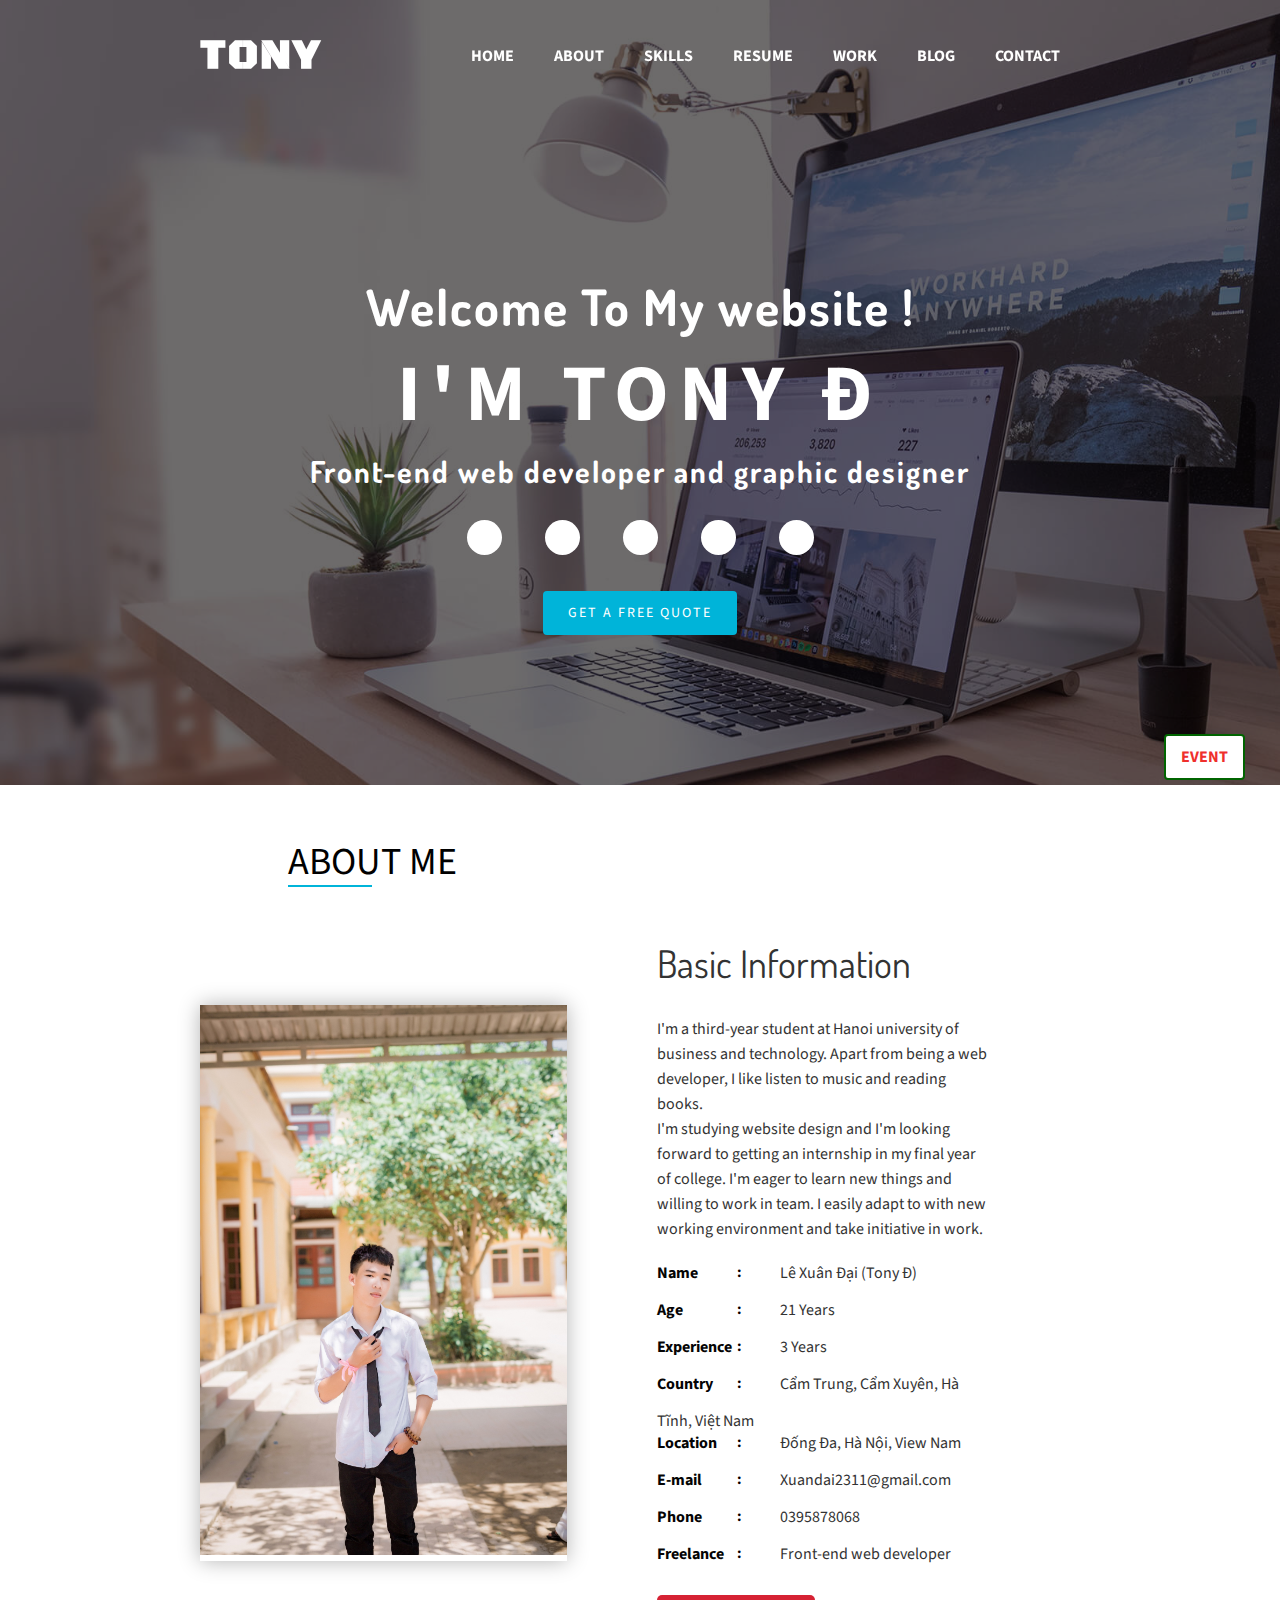
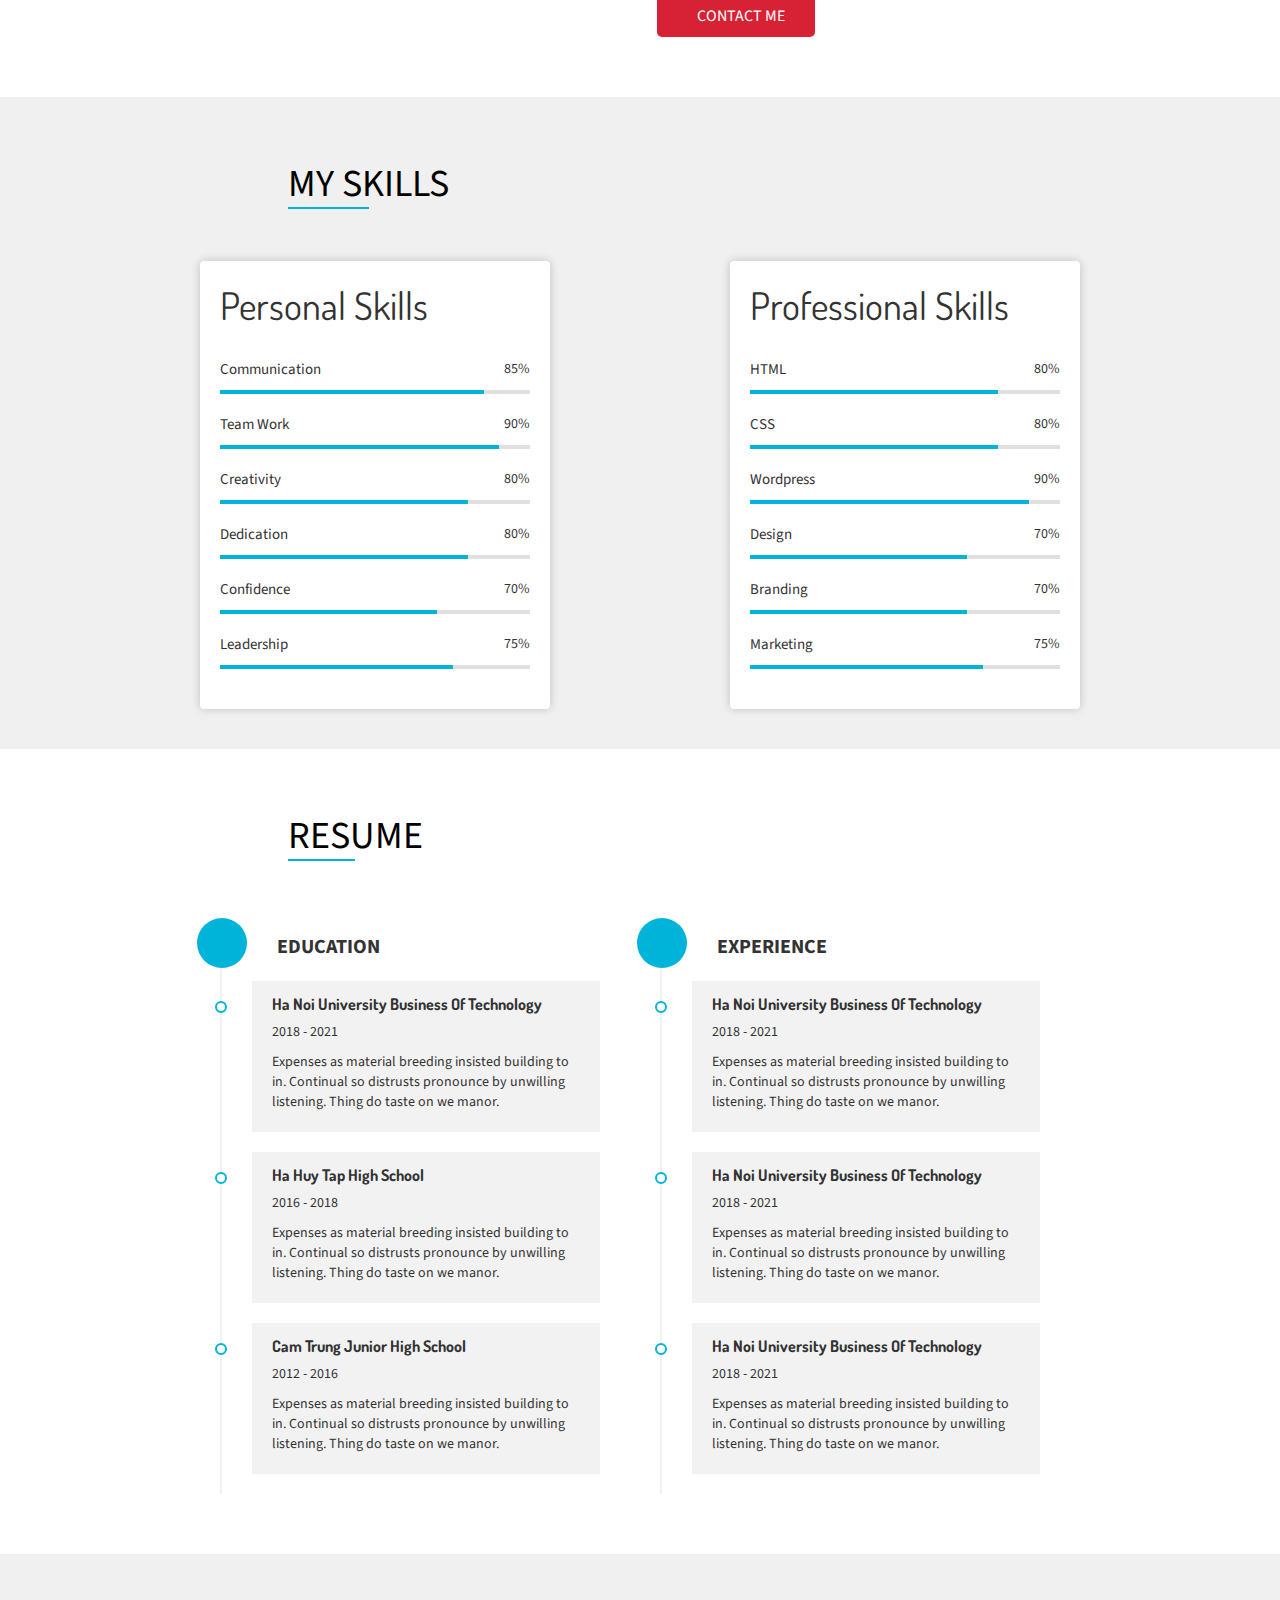
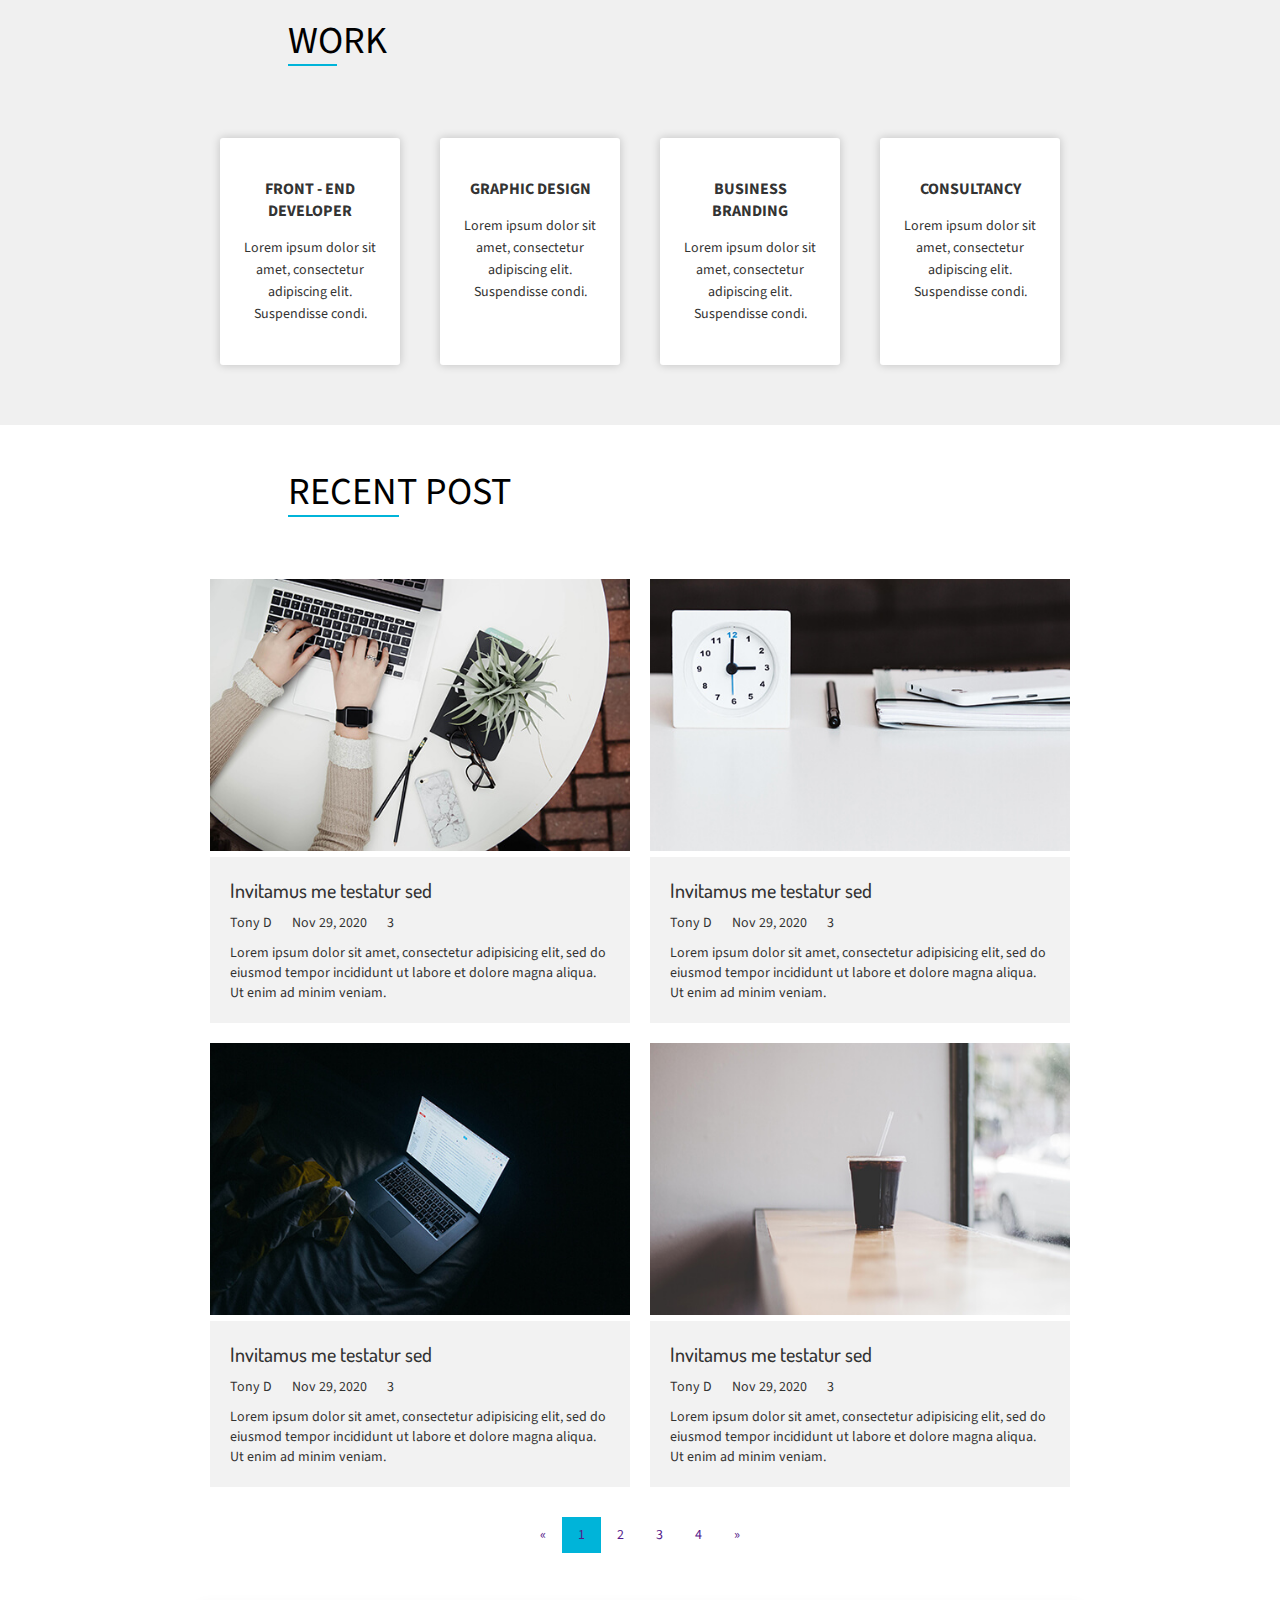
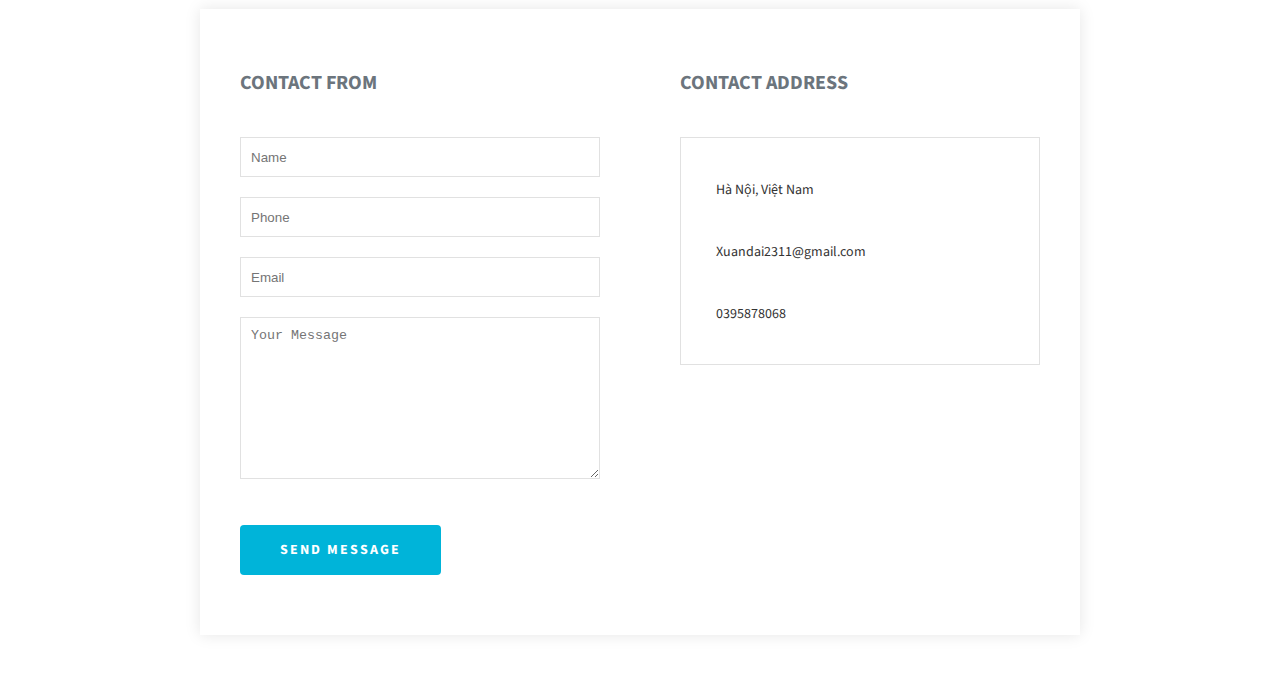
==== index.html @ cc5fa3eb "hoan thanh event christmas" ====
<!DOCTYPE html>
<html lang="en">

<head>
    <meta charset="UTF-8">
    <title>Tony Đ landing page</title>
    <meta name="viewport" content="width=device-width, initial-scale=1.0">
    <!-- google font -->
    <link href="https://fonts.googleapis.com/css2?family=Dosis:wght@500;600;700&display=swap" rel="stylesheet">
    <link href="https://fonts.googleapis.com/css2?family=Source+Sans+Pro:wght@400;700&display=swap" rel="stylesheet">
    <!-- stylesheet -->
    <link rel="stylesheet" href="https://kit-pro.fontawesome.com/releases/v5.12.0/css/pro.min.css">
    <link rel="stylesheet" href="Css/Style.css">
    <link rel="stylesheet" href="Css/Christmas.css">

</head>

<body>

    <!-- christmas event -->

    <div class="noel-button">
        <div class="pop-up-event">
            <p class="title">Merry christmas</p>
            <p class="content">you don't have a lover ?</p>
            <p class="content1">let's turn on the christmas effect</p>
            <div class="toggle" id="toggle" onclick="togglePlay()"></div>
        </div>
        <div class="event">
            <img src="img/noel/hats2.png" alt="" id="hats-event">
            <p class="event-christmas">event</p>
        </div>

    </div>
    <div id="background-christmas" class="background-christmas">
        <img class="tree" src="img/noel/—Pngtree—creative christmas_1893077.png" alt="">
        <img class="santa" src="img/noel/santa.gif" alt="" id="Santa">
        <div class="snow-button"></div>
        <audio id="audio" src="sound/HO HO HO Merry Christmas - Sound Effect - YouTube.mp3" preload="auto" ></audio>

    </div>
    <div id="snow" class="snowflakes" aria-hidden="true">
        <div class="snowflake">❅</div>
        <div class="snowflake">❆</div>
        <div class="snowflake">❅</div>
        <div class="snowflake">❆</div>
        <div class="snowflake">❅</div>
        <div class="snowflake">❆</div>
        <div class="snowflake">❅</div>
        <div class="snowflake">❆</div>
        <div class="snowflake">❅</div>
        <div class="snowflake">❆</div>
        <div class="snowflake">❅</div>
        <div class="snowflake">❆</div>

    </div>


    <header id="home">
        <nav class="row" id="row-menu">
            <!-- background christmas -->
            <div id="noelbackground" class="b-page_noel">
                <div class="b-page__content">
                    <i class="b-head-decor">
                        <i class="b-head-decor__inner b-head-decor__inner_n1">
                            <div class="b-ball b-ball_n1 b-ball_bounce">
                                <div class="b-ball__right"></div>
                                <div class="b-ball__i"></div>
                            </div>
                            <div class="b-ball b-ball_n2 b-ball_bounce">
                                <div class="b-ball__right"></div>
                                <div class="b-ball__i"></div>
                            </div>
                            <div class="b-ball b-ball_n3 b-ball_bounce">
                                <div class="b-ball__right"></div>
                                <div class="b-ball__i"></div>
                            </div>
                            <div class="b-ball b-ball_n4 b-ball_bounce">
                                <div class="b-ball__right"></div>
                                <div class="b-ball__i"></div>
                            </div>
                            <div class="b-ball b-ball_n5 b-ball_bounce">
                                <div class="b-ball__right"></div>
                                <div class="b-ball__i"></div>
                            </div>
                            <div class="b-ball b-ball_n6 b-ball_bounce">
                                <div class="b-ball__right"></div>
                                <div class="b-ball__i"></div>
                            </div>
                            <div class="b-ball b-ball_n7 b-ball_bounce">
                                <div class="b-ball__right"></div>
                                <div class="b-ball__i"></div>
                            </div>
                            <div class="b-ball b-ball_n8 b-ball_bounce">
                                <div class="b-ball__right"></div>
                                <div class="b-ball__i"></div>
                            </div>
                            <div class="b-ball b-ball_n9 b-ball_bounce">
                                <div class="b-ball__right"></div>
                                <div class="b-ball__i"></div>
                            </div>
                            <div class="b-ball b-ball_i1">
                                <div class="b-ball__right"></div>
                                <div class="b-ball__i"></div>
                            </div>
                            <div class="b-ball b-ball_i2">
                                <div class="b-ball__right"></div>
                                <div class="b-ball__i"></div>
                            </div>
                            <div class="b-ball b-ball_i3">
                                <div class="b-ball__right"></div>
                                <div class="b-ball__i"></div>
                            </div>
                            <div class="b-ball b-ball_i4">
                                <div class="b-ball__right"></div>
                                <div class="b-ball__i"></div>
                            </div>
                            <div class="b-ball b-ball_i5">
                                <div class="b-ball__right"></div>
                                <div class="b-ball__i"></div>
                            </div>
                            <div class="b-ball b-ball_i6">
                                <div class="b-ball__right"></div>
                                <div class="b-ball__i"></div>
                            </div>
                        </i>
                        <i class="b-head-decor__inner b-head-decor__inner_n2">
                            <div class="b-ball b-ball_n1 b-ball_bounce">
                                <div class="b-ball__right"></div>
                                <div class="b-ball__i"></div>
                            </div>
                            <div class="b-ball b-ball_n2 b-ball_bounce">
                                <div class="b-ball__right"></div>
                                <div class="b-ball__i"></div>
                            </div>
                            <div class="b-ball b-ball_n3 b-ball_bounce">
                                <div class="b-ball__right"></div>
                                <div class="b-ball__i"></div>
                            </div>
                            <div class="b-ball b-ball_n4 b-ball_bounce">
                                <div class="b-ball__right"></div>
                                <div class="b-ball__i"></div>
                            </div>
                            <div class="b-ball b-ball_n5 b-ball_bounce">
                                <div class="b-ball__right"></div>
                                <div class="b-ball__i"></div>
                            </div>
                            <div class="b-ball b-ball_n6 b-ball_bounce">
                                <div class="b-ball__right"></div>
                                <div class="b-ball__i"></div>
                            </div>
                            <div class="b-ball b-ball_n7 b-ball_bounce">
                                <div class="b-ball__right"></div>
                                <div class="b-ball__i"></div>
                            </div>
                            <div class="b-ball b-ball_n8 b-ball_bounce">
                                <div class="b-ball__right"></div>
                                <div class="b-ball__i"></div>
                            </div>
                            <div class="b-ball b-ball_n9 b-ball_bounce">
                                <div class="b-ball__right"></div>
                                <div class="b-ball__i"></div>
                            </div>
                            <div class="b-ball b-ball_i1">
                                <div class="b-ball__right"></div>
                                <div class="b-ball__i"></div>
                            </div>
                            <div class="b-ball b-ball_i2">
                                <div class="b-ball__right"></div>
                                <div class="b-ball__i"></div>
                            </div>
                            <div class="b-ball b-ball_i3">
                                <div class="b-ball__right"></div>
                                <div class="b-ball__i"></div>
                            </div>
                            <div class="b-ball b-ball_i4">
                                <div class="b-ball__right"></div>
                                <div class="b-ball__i"></div>
                            </div>
                            <div class="b-ball b-ball_i5">
                                <div class="b-ball__right"></div>
                                <div class="b-ball__i"></div>
                            </div>
                            <div class="b-ball b-ball_i6">
                                <div class="b-ball__right"></div>
                                <div class="b-ball__i"></div>
                            </div>
                        </i>
                        <i class="b-head-decor__inner b-head-decor__inner_n3">
                            <div class="b-ball b-ball_n1 b-ball_bounce">
                                <div class="b-ball__right"></div>
                                <div class="b-ball__i"></div>
                            </div>
                            <div class="b-ball b-ball_n2 b-ball_bounce">
                                <div class="b-ball__right"></div>
                                <div class="b-ball__i"></div>
                            </div>
                            <div class="b-ball b-ball_n3 b-ball_bounce">
                                <div class="b-ball__right"></div>
                                <div class="b-ball__i"></div>
                            </div>
                            <div class="b-ball b-ball_n4 b-ball_bounce">
                                <div class="b-ball__right"></div>
                                <div class="b-ball__i"></div>
                            </div>
                            <div class="b-ball b-ball_n5 b-ball_bounce">
                                <div class="b-ball__right"></div>
                                <div class="b-ball__i"></div>
                            </div>
                            <div class="b-ball b-ball_n6 b-ball_bounce">
                                <div class="b-ball__right"></div>
                                <div class="b-ball__i"></div>
                            </div>
                            <div class="b-ball b-ball_n7 b-ball_bounce">
                                <div class="b-ball__right"></div>
                                <div class="b-ball__i"></div>
                            </div>
                            <div class="b-ball b-ball_n8 b-ball_bounce">
                                <div class="b-ball__right"></div>
                                <div class="b-ball__i"></div>
                            </div>
                            <div class="b-ball b-ball_n9 b-ball_bounce">
                                <div class="b-ball__right"></div>
                                <div class="b-ball__i"></div>
                            </div>
                            <div class="b-ball b-ball_i1">
                                <div class="b-ball__right"></div>
                                <div class="b-ball__i"></div>
                            </div>
                            <div class="b-ball b-ball_i2">
                                <div class="b-ball__right"></div>
                                <div class="b-ball__i"></div>
                            </div>
                            <div class="b-ball b-ball_i3">
                                <div class="b-ball__right"></div>
                                <div class="b-ball__i"></div>
                            </div>
                            <div class="b-ball b-ball_i4">
                                <div class="b-ball__right"></div>
                                <div class="b-ball__i"></div>
                            </div>
                            <div class="b-ball b-ball_i5">
                                <div class="b-ball__right"></div>
                                <div class="b-ball__i"></div>
                            </div>
                            <div class="b-ball b-ball_i6">
                                <div class="b-ball__right"></div>
                                <div class="b-ball__i"></div>
                            </div>
                        </i>
                        <i class="b-head-decor__inner b-head-decor__inner_n4">
                            <div class="b-ball b-ball_n1 b-ball_bounce">
                                <div class="b-ball__right"></div>
                                <div class="b-ball__i"></div>
                            </div>
                            <div class="b-ball b-ball_n2 b-ball_bounce">
                                <div class="b-ball__right"></div>
                                <div class="b-ball__i"></div>
                            </div>
                            <div class="b-ball b-ball_n3 b-ball_bounce">
                                <div class="b-ball__right"></div>
                                <div class="b-ball__i"></div>
                            </div>
                            <div class="b-ball b-ball_n4 b-ball_bounce">
                                <div class="b-ball__right"></div>
                                <div class="b-ball__i"></div>
                            </div>
                            <div class="b-ball b-ball_n5 b-ball_bounce">
                                <div class="b-ball__right"></div>
                                <div class="b-ball__i"></div>
                            </div>
                            <div class="b-ball b-ball_n6 b-ball_bounce">
                                <div class="b-ball__right"></div>
                                <div class="b-ball__i"></div>
                            </div>
                            <div class="b-ball b-ball_n7 b-ball_bounce">
                                <div class="b-ball__right"></div>
                                <div class="b-ball__i"></div>
                            </div>
                            <div class="b-ball b-ball_n8 b-ball_bounce">
                                <div class="b-ball__right"></div>
                                <div class="b-ball__i"></div>
                            </div>
                            <div class="b-ball b-ball_n9 b-ball_bounce">
                                <div class="b-ball__right"></div>
                                <div class="b-ball__i"></div>
                            </div>
                            <div class="b-ball b-ball_i1">
                                <div class="b-ball__right"></div>
                                <div class="b-ball__i"></div>
                            </div>
                            <div class="b-ball b-ball_i2">
                                <div class="b-ball__right"></div>
                                <div class="b-ball__i"></div>
                            </div>
                            <div class="b-ball b-ball_i3">
                                <div class="b-ball__right"></div>
                                <div class="b-ball__i"></div>
                            </div>
                            <div class="b-ball b-ball_i4">
                                <div class="b-ball__right"></div>
                                <div class="b-ball__i"></div>
                            </div>
                            <div class="b-ball b-ball_i5">
                                <div class="b-ball__right"></div>
                                <div class="b-ball__i"></div>
                            </div>
                            <div class="b-ball b-ball_i6">
                                <div class="b-ball__right"></div>
                                <div class="b-ball__i"></div>
                            </div>
                        </i>
                        <i class="b-head-decor__inner b-head-decor__inner_n5">
                            <div class="b-ball b-ball_n1 b-ball_bounce">
                                <div class="b-ball__right"></div>
                                <div class="b-ball__i"></div>
                            </div>
                            <div class="b-ball b-ball_n2 b-ball_bounce">
                                <div class="b-ball__right"></div>
                                <div class="b-ball__i"></div>
                            </div>
                            <div class="b-ball b-ball_n3 b-ball_bounce">
                                <div class="b-ball__right"></div>
                                <div class="b-ball__i"></div>
                            </div>
                            <div class="b-ball b-ball_n4 b-ball_bounce">
                                <div class="b-ball__right"></div>
                                <div class="b-ball__i"></div>
                            </div>
                            <div class="b-ball b-ball_n5 b-ball_bounce">
                                <div class="b-ball__right"></div>
                                <div class="b-ball__i"></div>
                            </div>
                            <div class="b-ball b-ball_n6 b-ball_bounce">
                                <div class="b-ball__right"></div>
                                <div class="b-ball__i"></div>
                            </div>
                            <div class="b-ball b-ball_n7 b-ball_bounce">
                                <div class="b-ball__right"></div>
                                <div class="b-ball__i"></div>
                            </div>
                            <div class="b-ball b-ball_n8 b-ball_bounce">
                                <div class="b-ball__right"></div>
                                <div class="b-ball__i"></div>
                            </div>
                            <div class="b-ball b-ball_n9 b-ball_bounce">
                                <div class="b-ball__right"></div>
                                <div class="b-ball__i"></div>
                            </div>
                            <div class="b-ball b-ball_i1">
                                <div class="b-ball__right"></div>
                                <div class="b-ball__i"></div>
                            </div>
                            <div class="b-ball b-ball_i2">
                                <div class="b-ball__right"></div>
                                <div class="b-ball__i"></div>
                            </div>
                            <div class="b-ball b-ball_i3">
                                <div class="b-ball__right"></div>
                                <div class="b-ball__i"></div>
                            </div>
                            <div class="b-ball b-ball_i4">
                                <div class="b-ball__right"></div>
                                <div class="b-ball__i"></div>
                            </div>
                            <div class="b-ball b-ball_i5">
                                <div class="b-ball__right"></div>
                                <div class="b-ball__i"></div>
                            </div>
                            <div class="b-ball b-ball_i6">
                                <div class="b-ball__right"></div>
                                <div class="b-ball__i"></div>
                            </div>
                        </i>
                        <i class="b-head-decor__inner b-head-decor__inner_n6">
                            <div class="b-ball b-ball_n1 b-ball_bounce">
                                <div class="b-ball__right"></div>
                                <div class="b-ball__i"></div>
                            </div>
                            <div class="b-ball b-ball_n2 b-ball_bounce">
                                <div class="b-ball__right"></div>
                                <div class="b-ball__i"></div>
                            </div>
                            <div class="b-ball b-ball_n3 b-ball_bounce">
                                <div class="b-ball__right"></div>
                                <div class="b-ball__i"></div>
                            </div>
                            <div class="b-ball b-ball_n4 b-ball_bounce">
                                <div class="b-ball__right"></div>
                                <div class="b-ball__i"></div>
                            </div>
                            <div class="b-ball b-ball_n5 b-ball_bounce">
                                <div class="b-ball__right"></div>
                                <div class="b-ball__i"></div>
                            </div>
                            <div class="b-ball b-ball_n6 b-ball_bounce">
                                <div class="b-ball__right"></div>
                                <div class="b-ball__i"></div>
                            </div>
                            <div class="b-ball b-ball_n7 b-ball_bounce">
                                <div class="b-ball__right"></div>
                                <div class="b-ball__i"></div>
                            </div>
                            <div class="b-ball b-ball_n8 b-ball_bounce">
                                <div class="b-ball__right"></div>
                                <div class="b-ball__i"></div>
                            </div>
                            <div class="b-ball b-ball_n9 b-ball_bounce">
                                <div class="b-ball__right"></div>
                                <div class="b-ball__i"></div>
                            </div>
                            <div class="b-ball b-ball_i1">
                                <div class="b-ball__right"></div>
                                <div class="b-ball__i"></div>
                            </div>
                            <div class="b-ball b-ball_i2">
                                <div class="b-ball__right"></div>
                                <div class="b-ball__i"></div>
                            </div>
                            <div class="b-ball b-ball_i3">
                                <div class="b-ball__right"></div>
                                <div class="b-ball__i"></div>
                            </div>
                            <div class="b-ball b-ball_i4">
                                <div class="b-ball__right"></div>
                                <div class="b-ball__i"></div>
                            </div>
                            <div class="b-ball b-ball_i5">
                                <div class="b-ball__right"></div>
                                <div class="b-ball__i"></div>
                            </div>
                            <div class="b-ball b-ball_i6">
                                <div class="b-ball__right"></div>
                                <div class="b-ball__i"></div>
                            </div>
                        </i>
                        <i class="b-head-decor__inner b-head-decor__inner_n7">
                            <div class="b-ball b-ball_n1 b-ball_bounce">
                                <div class="b-ball__right"></div>
                                <div class="b-ball__i"></div>
                            </div>
                            <div class="b-ball b-ball_n2 b-ball_bounce">
                                <div class="b-ball__right"></div>
                                <div class="b-ball__i"></div>
                            </div>
                            <div class="b-ball b-ball_n3 b-ball_bounce">
                                <div class="b-ball__right"></div>
                                <div class="b-ball__i"></div>
                            </div>
                            <div class="b-ball b-ball_n4 b-ball_bounce">
                                <div class="b-ball__right"></div>
                                <div class="b-ball__i"></div>
                            </div>
                            <div class="b-ball b-ball_n5 b-ball_bounce">
                                <div class="b-ball__right"></div>
                                <div class="b-ball__i"></div>
                            </div>
                            <div class="b-ball b-ball_n6 b-ball_bounce">
                                <div class="b-ball__right"></div>
                                <div class="b-ball__i"></div>
                            </div>
                            <div class="b-ball b-ball_n7 b-ball_bounce">
                                <div class="b-ball__right"></div>
                                <div class="b-ball__i"></div>
                            </div>
                            <div class="b-ball b-ball_n8 b-ball_bounce">
                                <div class="b-ball__right"></div>
                                <div class="b-ball__i"></div>
                            </div>
                            <div class="b-ball b-ball_n9 b-ball_bounce">
                                <div class="b-ball__right"></div>
                                <div class="b-ball__i"></div>
                            </div>
                            <div class="b-ball b-ball_i1">
                                <div class="b-ball__right"></div>
                                <div class="b-ball__i"></div>
                            </div>
                            <div class="b-ball b-ball_i2">
                                <div class="b-ball__right"></div>
                                <div class="b-ball__i"></div>
                            </div>
                            <div class="b-ball b-ball_i3">
                                <div class="b-ball__right"></div>
                                <div class="b-ball__i"></div>
                            </div>
                            <div class="b-ball b-ball_i4">
                                <div class="b-ball__right"></div>
                                <div class="b-ball__i"></div>
                            </div>
                            <div class="b-ball b-ball_i5">
                                <div class="b-ball__right"></div>
                                <div class="b-ball__i"></div>
                            </div>
                            <div class="b-ball b-ball_i6">
                                <div class="b-ball__right"></div>
                                <div class="b-ball__i"></div>
                            </div>
                        </i>
                    </i>
                </div>
            </div>
            <!-- End background christmas -->
            <div class="container">
                <div class="logo-header">
                    <div id="hats-logo">
                        <img src="img/noel/hat.png" alt="">
                    </div>
                    <a href="index.html" class="logo">
                        Tony
                        <!-- <img src="img/Logo1.png" alt="" class="logo"> -->
                    </a>
                </div>
                <!-- menu header Pc -->
                <div class="menu-header">
                    <ul class="menu">
                        <li class="item"><a href="#home">Home</a></li>
                        <li class="item"><a href="#title_about">about</a></li>
                        <li class="item"><a href="#skills">skills</a></li>
                        <li class="item"><a href="#resume">resume</a></li>
                        <li class="item"><a href="#work">work</a></li>
                        <li class="item"><a href="#blog">blog</a></li>
                        <li class="item"><a href="#contact">contact</a></li>
                    </ul>
                </div>
                <!-- menu header mobile -->
                <label for="menu-mobile-input" class="menu-bars-btn">
                    <i class="far fa-bars"></i>
                </label>
                <input type="checkbox" hidden class="menu-input" id="menu-mobile-input">
                <label for="menu-mobile-input" class="bars-overlay"></label>
                <div class="menu-mobile">
                    <label for="menu-mobile-input" class="menu-mobile-close">
                        <i class="far fa-times"></i>
                    </label>
                    <ul class="menu-item-mobile">
                        <li class="item-mobile"><a href="">about</a></li>
                        <li class="item-mobile"><a href="">Home</a></li>
                        <li class="item-mobile"><a href="">skills</a></li>
                        <li class="item-mobile"><a href="">resume</a></li>
                        <li class="item-mobile"><a href="">work</a></li>
                        <li class="item-mobile"><a href="">blog</a></li>
                        <li class="item-mobile"><a href="">contact</a></li>
                    </ul>
                </div>
            </div>
        </nav>
        <div id="noel-button" class="introduce">
            <div class="overlay"></div>
            <div class="container">
                <div class="contents">
                    <h5>Welcome To My website !</h5>
                    <h2>I'M Tony Đ</h2>
                    <p>Front-end web developer and graphic designer</p>
                </div>

                <div class="contact-icon">
                    <ul>
                        <li>
                            <a href="" class="Social-Network"><i class="fab fa-facebook-f"></i></a>
                        </li>
                        <li>
                            <a href="" class="Social-Network"><i class="fab fa-instagram"></i></a>
                        </li>
                        <li>
                            <a href="" class="Social-Network"><i class="fab fa-twitter"></i></a>
                        </li>
                        <li>
                            <a href="" class="Social-Network"><i class="fab fa-github"></i></a>
                        </li>
                        <li>
                            <a href="" class="Social-Network"><i class="far fa-envelope"></i></a>
                        </li>
                    </ul>

                    <div class="btn-header">
                        <a href="" class="btn-header">get a free quote</a>
                    </div>
                </div>
            </div>
        </div>
    </header>

    <section id="about">
        <div class="container">
            <div class="title" id="title_about">
                <h1 class="title-about">about me</h1>
                <img src="img/noel/hats3.png" alt="" id="hats-about">
            </div>
            <div class="row">

                <div class="photo">
                    <img src="img/about/about.jpg" alt="">
                </div>
                <div class="content">
                    <div class="profile">
                        <h3>Basic Information</h3>
                        <p>I'm a third-year student at Hanoi university of business and technology. Apart from being a
                            web developer, I like listen to
                            music and reading books. <br>
                            I'm studying website design and I'm looking forward to getting an internship in my final
                            year of college.
                            I'm eager to learn new things and willing to work in team. I easily adapt to with new
                            working environment and take initiative in work.
                        </p>
                    </div>
                    <div class="basic-information">
                        <ul>
                            <li>
                                <span class="pro-title">Name</span>
                                <span class="pro-detail">Lê Xuân Đại (Tony Đ)</span>
                            </li>
                            <li>
                                <span class="pro-title">Age</span>
                                <span class="pro-detail">21 Years</span>
                            </li>
                            <li>
                                <span class="pro-title">Experience</span>
                                <span class="pro-detail">3 Years</span>
                            </li>
                            <li>
                                <span class="pro-title">Country</span>
                                <span class="pro-detail">Cẩm Trung, Cẩm Xuyên, Hà Tĩnh, Việt Nam</span>
                            </li>
                            <li>
                                <span class="pro-title">Location</span>
                                <span class="pro-detail">Đống Đa, Hà Nội, View Nam</span>
                            </li>
                            <li>
                                <span class="pro-title">E-mail</span>
                                <span class="pro-detail">Xuandai2311@gmail.com</span>
                            </li>
                            <li>
                                <span class="pro-title">Phone</span>
                                <span class="pro-detail">0395878068</span>
                            </li>
                            <li>
                                <span class="pro-title">Freelance</span>
                                <span class="pro-detail">Front-end web developer</span>
                            </li>
                        </ul>
                    </div>
                    <a href="" class="btn"><i class="fas fa-comments-alt"></i>
                        contact me
                    </a>

                </div>
            </div>
        </div>
    </section>

    <section id="skills">
        <div class="container">
            <div class="title">
                <img src="img/noel/hats4.png" alt="" id="hats-skills">
                <h1 class="title-skills">my skills</h1>
            </div>
            <div class="row">
                <div class="personal-skills">
                    <h3>Personal Skills</h3>
                    <ul>
                        <li>
                            <span class="name-skills">Communication</span><span class="bar"><span
                                    class="communication"></span></span>
                            <span class="percent">85%</span>
                            <div class="progress">
                                <div class="progress-bar" role="progressbar" aria-valuenow="85" aria-valuemin="0"
                                    aria-valuemax="100" style="width:85%">
                                </div>
                            </div>
                        </li>
                        <li>
                            <span class="name-skills">Team Work</span><span class="bar"><span
                                    class="team work"></span></span>
                            <span class="percent">90%</span>
                            <div class="progress">
                                <div class="progress-bar" role="progressbar" aria-valuenow="90" aria-valuemin="0"
                                    aria-valuemax="100" style="width:90%">
                                </div>
                            </div>
                        </li>
                        <li>
                            <span class="name-skills">Creativity</span><span class="bar"><span
                                    class="creativity"></span></span>
                            <span class="percent">80%</span>
                            <div class="progress">
                                <div class="progress-bar" role="progressbar" aria-valuenow="80" aria-valuemin="0"
                                    aria-valuemax="100" style="width:80%">
                                </div>
                            </div>
                        </li>
                        <li>
                            <span class="name-skills">Dedication</span><span class="bar"><span
                                    class="dedication"></span></span>
                            <span class="percent">80%</span>
                            <div class="progress">
                                <div class="progress-bar" role="progressbar" aria-valuenow="80" aria-valuemin="0"
                                    aria-valuemax="100" style="width:80%">
                                </div>
                            </div>
                        </li>
                        <li>
                            <span class="name-skills">Confidence</span><span class="bar"><span
                                    class="confidence"></span></span>
                            <span class="percent">70%</span>
                            <div class="progress">
                                <div class="progress-bar" role="progressbar" aria-valuenow="70" aria-valuemin="0"
                                    aria-valuemax="100" style="width:70%">
                                </div>
                            </div>
                        </li>
                        <li>
                            <span class="name-skills">Leadership</span><span class="bar"><span
                                    class="leadership"></span></span>
                            <span class="percent">75%</span>
                            <div class="progress">
                                <div class="progress-bar" role="progressbar" aria-valuenow="75" aria-valuemin="0"
                                    aria-valuemax="100" style="width:75%">
                                </div>
                            </div>
                        </li>
                    </ul>
                </div>
                <div class="professional-skills">
                    <h3>Professional Skills</h3>
                    <ul>
                        <li>
                            <span class="name-skills">HTML</span><span class="bar"><span class="html"></span></span>
                            <span class="percent">80%</span>
                            <div class="progress">
                                <div class="progress-bar" role="progressbar" aria-valuenow="80" aria-valuemin="0"
                                    aria-valuemax="100" style="width:80%">
                                </div>
                            </div>
                        </li>
                        <li>
                            <span class="name-skills">CSS</span><span class="bar"><span class="css"></span></span>
                            <span class="percent">80%</span>
                            <div class="progress">
                                <div class="progress-bar" role="progressbar" aria-valuenow="80" aria-valuemin="0"
                                    aria-valuemax="100" style="width:80%">
                                </div>
                            </div>
                        </li>
                        <li>
                            <span class="name-skills">Wordpress</span><span class="bar"><span
                                    class="wordpress"></span></span>
                            <span class="percent">90%</span>
                            <div class="progress">
                                <div class="progress-bar" role="progressbar" aria-valuenow="90" aria-valuemin="0"
                                    aria-valuemax="100" style="width:90%">
                                </div>
                            </div>
                        </li>
                        <li>
                            <span class="name-skills">Design</span><span class="bar"><span class="design"></span></span>
                            <span class="percent">70%</span>
                            <div class="progress">
                                <div class="progress-bar" role="progressbar" aria-valuenow="70" aria-valuemin="0"
                                    aria-valuemax="100" style="width:70%">
                                </div>
                            </div>
                        </li>
                        <li>
                            <span class="name-skills">Branding</span> <span class="bar"><span
                                    class="branding"></span></span>
                            <span class="percent">70%</span>
                            <div class="progress">
                                <div class="progress-bar" role="progressbar" aria-valuenow="70" aria-valuemin="0"
                                    aria-valuemax="100" style="width:70%">
                                </div>
                            </div>
                        </li>
                        <li>
                            <span class="name-skills">Marketing</span><span class="bar"><span
                                    class="marketing"></span></span>
                            <span class="percent">75%</span>
                            <div class="progress">
                                <div class="progress-bar" role="progressbar" aria-valuenow="75" aria-valuemin="0"
                                    aria-valuemax="100" style="width:75%">
                                </div>
                            </div>
                        </li>
                    </ul>
                </div>
            </div>
        </div>
    </section>
    <section id="resume">
        <div class="container">
            <div class="title">
                <div id="hats-resume">
                    <img src="img/noel/hats3.png" alt="">
                </div>
                <h1 class="title-resume">Resume</h1>
            </div>
            <div class="row">
                <div class="education">
                    <ul class="timeline">
                        <li>
                            <i class="far fa-graduation-cap"></i>
                            <h2 class="timeline-title">Education</h2>
                        </li>
                        <li>
                            <div class="content-text">
                                <h3 class="line-title">Ha Noi University Business Of Technology</h3>
                                <span>2018 - 2021</span>
                                <p>Expenses as material breeding insisted building to in. Continual so distrusts
                                    pronounce by unwilling listening. Thing do taste on we manor.</p>
                            </div>
                        </li>
                        <li>
                            <div class="content-text">
                                <h3 class="line-title">Ha Huy Tap High School</h3>
                                <span>2016 - 2018</span>
                                <p>Expenses as material breeding insisted building to in. Continual so distrusts
                                    pronounce by unwilling listening. Thing do taste on we manor.</p>
                            </div>
                        </li>
                        <li>
                            <div class="content-text">
                                <h3 class="line-title">Cam Trung Junior High School</h3>
                                <span>2012 - 2016</span>
                                <p>Expenses as material breeding insisted building to in. Continual so distrusts
                                    pronounce by unwilling listening. Thing do taste on we manor.</p>
                            </div>
                        </li>
                    </ul>
                </div>
                <div class="experience">
                    <ul class="timeline">
                        <li>
                            <i class="far fa-briefcase"></i>
                            <h2 class="time-line">Experience</h2>
                        </li>
                        <li>
                            <div class="content-text">
                                <h3 class="line-title">Ha Noi University Business Of Technology</h3>
                                <span>2018 - 2021</span>
                                <p>Expenses as material breeding insisted building to in. Continual so distrusts
                                    pronounce by unwilling listening. Thing do taste on we manor.</p>
                            </div>
                        </li>
                        <li>
                            <div class="content-text">
                                <h3 class="line-title">Ha Noi University Business Of Technology</h3>
                                <span>2018 - 2021</span>
                                <p>Expenses as material breeding insisted building to in. Continual so distrusts
                                    pronounce by unwilling listening. Thing do taste on we manor.</p>
                            </div>
                        </li>
                        <li>
                            <div class="content-text">
                                <h3 class="line-title">Ha Noi University Business Of Technology</h3>
                                <span>2018 - 2021</span>
                                <p>Expenses as material breeding insisted building to in. Continual so distrusts
                                    pronounce by unwilling listening. Thing do taste on we manor.</p>
                            </div>
                        </li>
                    </ul>
                </div>
            </div>
        </div>
    </section>
    <section id="work">
        <div class="container">
            <div class="title">
                <div id="hats-work">
                    <img src="img/noel/hats4.png" alt="">
                </div>
                <h1 class="title-work">Work</h1>
            </div>
            <div class="row-work">
                <div class="item">
                    <div class="content-item">
                        <div class="content-icon">
                            <i class="fab fa-css3-alt"></i>
                        </div>
                        <div class="content-text">
                            <h3>Front - End developer</h3>
                            <p>Lorem ipsum dolor sit amet, consectetur adipiscing elit. Suspendisse condi.</p>
                        </div>
                    </div>
                </div>
                <div class="item">
                    <div class="content-item">
                        <div class="content-icon">
                            <i class="far fa-layer-group"></i>
                        </div>
                        <div class="content-text">
                            <h3>graphic design</h3>
                            <p>Lorem ipsum dolor sit amet, consectetur adipiscing elit. Suspendisse condi.</p>
                        </div>
                    </div>
                </div>
                <div class="item">
                    <div class="content-item">
                        <div class="content-icon">
                            <i class="fal fa-briefcase"></i>
                        </div>
                        <div class="content-text">
                            <h3>business branding</h3>
                            <p>Lorem ipsum dolor sit amet, consectetur adipiscing elit. Suspendisse condi.</p>
                        </div>
                    </div>
                </div>
                <div class="item">
                    <div class="content-item">
                        <div class="content-icon">
                            <i class="fal fa-comments"></i>
                        </div>
                        <div class="content-text">
                            <h3>consultancy</h3>
                            <p>Lorem ipsum dolor sit amet, consectetur adipiscing elit. Suspendisse condi.</p>
                        </div>
                    </div>
                </div>
            </div>
        </div>
    </section>
    <section id="blog">
        <div class="container">
            <div class="title">
                <div id="hats-blog">
                    <img src="img/noel/hats3.png" alt="">
                </div>
                <h1 class="title-blog">recent post</h1>
            </div>
            <div class="row">
                <div class="item">
                    <div class="post">
                        <div class="photo">
                            <a href="#">
                                <img src="img/gallery/img-1.jpg" alt="">
                                <div class="post-overlay">
                                    <i class="fa fa-link"></i>
                                </div>
                            </a>
                        </div>
                        <div class="post-bottom">
                            <h3>Invitamus me testatur sed</h3>
                            <ul>
                                <li>
                                    <i class="fad fa-user"></i>
                                    Tony D
                                </li>
                                <li>
                                    <i class="fal fa-calendar-alt"></i>
                                    Nov 29, 2020
                                </li>
                                <li>
                                    <i class="fad fa-comments"></i>
                                    3
                                </li>
                            </ul>
                            <p>Lorem ipsum dolor sit amet, consectetur adipisicing elit, sed do eiusmod tempor
                                incididunt ut labore et dolore magna aliqua. Ut enim ad minim veniam.</p>
                        </div>
                    </div>
                </div>
                <div class="item">
                    <div class="post">
                        <div class="photo">
                            <a href="">
                                <img src="img/gallery/img-2.jpg" alt="">
                                <div class="post-overlay">
                                    <i class="fa fa-link"></i>
                                </div>
                            </a>
                        </div>
                        <div class="post-bottom">
                            <h3>Invitamus me testatur sed</h3>
                            <ul>
                                <li>
                                    <i class="fad fa-user"></i>
                                    Tony D
                                </li>
                                <li>
                                    <i class="fal fa-calendar-alt"></i>
                                    Nov 29, 2020
                                </li>
                                <li>
                                    <i class="fad fa-comments"></i>
                                    3
                                </li>
                            </ul>
                            <p>Lorem ipsum dolor sit amet, consectetur adipisicing elit, sed do eiusmod tempor
                                incididunt ut labore et dolore magna aliqua. Ut enim ad minim veniam.</p>
                        </div>
                    </div>
                </div>
                <div class="item">
                    <div class="post">
                        <div class="photo">
                            <a href="">
                                <img src="img/gallery/img-3.jpg" alt="">
                                <div class="post-overlay">
                                    <i class="fa fa-link"></i>
                                </div>
                            </a>
                        </div>
                        <div class="post-bottom">
                            <h3>Invitamus me testatur sed</h3>
                            <ul>
                                <li>
                                    <i class="fad fa-user"></i>
                                    Tony D
                                </li>
                                <li>
                                    <i class="fal fa-calendar-alt"></i>
                                    Nov 29, 2020
                                </li>
                                <li>
                                    <i class="fad fa-comments"></i>
                                    3
                                </li>
                            </ul>
                            <p>Lorem ipsum dolor sit amet, consectetur adipisicing elit, sed do eiusmod tempor
                                incididunt ut labore et dolore magna aliqua. Ut enim ad minim veniam.</p>
                        </div>
                    </div>
                </div>
                <div class="item">
                    <div class="post">
                        <div class="photo">
                            <a href="">
                                <img src="img/gallery/img-4.jpg" alt="">
                                <div class="post-overlay">
                                    <i class="fa fa-link"></i>
                                </div>
                            </a>
                        </div>
                        <div class="post-bottom">
                            <h3>Invitamus me testatur sed</h3>
                            <ul>
                                <li>
                                    <i class="fad fa-user"></i>
                                    Tony D
                                </li>
                                <li>
                                    <i class="fal fa-calendar-alt"></i>
                                    Nov 29, 2020
                                </li>
                                <li>
                                    <i class="fad fa-comments"></i>
                                    3
                                </li>
                            </ul>
                            <p>Lorem ipsum dolor sit amet, consectetur adipisicing elit, sed do eiusmod tempor
                                incididunt ut labore et dolore magna aliqua. Ut enim ad minim veniam.</p>
                        </div>
                    </div>
                </div>
            </div>
            <div class="row_2">
                <div class="pagination-container">
                    <ul class="pagination">
                        <li>
                            <a href="" aria-label="Previous">
                                <span aria-hidden="true">«</span>
                            </a>
                        </li>
                        <li>
                            <a href="" class="active">1</a>
                        </li>
                        <li>
                            <a href="">2</a>
                        </li>
                        <li>
                            <a href="">3</a>
                        </li>
                        <li>
                            <a href="">4</a>
                        </li>
                        <li>
                            <a href="" aria-label="Next">
                                <span aria-hidden="true">»</span>
                            </a>
                        </li>
                    </ul>
                </div>
            </div>
        </div>
    </section>
    <section id="contact">
        <div class="container">
            <div class="row">
                <div class="contact-form">
                    <h2 class="tittle-contact">contact from</h2>
                    <div class="form">
                        <input type="text" class="name" placeholder="Name"><br>
                        <input type="text" class="phone" placeholder="Phone"><br>
                        <input type="text" class="mail" placeholder="Email"><br>
                        <textarea name="" id="" cols="30" rows="10" placeholder="Your Message"></textarea>
                        <div class="btn">
                            <a href="" class="btn-send">send Message</a>
                        </div>
                    </div>
                </div>
                <div class="contact-address">
                    <h2>contact address</h2>
                    <div class="content-address">
                        <div class="item">
                            <i class="fas fa-map-marker-alt"></i>
                            <span>Hà Nội, Việt Nam</span>
                        </div>
                        <div class="item">
                            <i class="fas fa-envelope"></i>
                            <span>Xuandai2311@gmail.com</span>
                        </div>
                        <div class="item">
                            <i class="fas fa-phone-alt"></i>
                            <span>0395878068</span>
                        </div>
                    </div>
                </div>
            </div>
        </div>
    </section>

    <a href="#" class="to-top">
        <i class="far fa-arrow-up"></i>
    </a>

</body>

<script src="js/main.js"></script>
<script src="https://cdnjs.cloudflare.com/ajax/libs/jquery/3.5.1/jquery.min.js"></script>
<script src="js/Christmas.js"></script>



</html>
---- Css/Style.css ----
@import url("https://fonts.googleapis.com/css?family=Shadows+Into+Light|Source+Sans+Pro:400,700");
@import url('https://fonts.googleapis.com/css2?family=Black+Ops+One&display=swap');
* {
    margin: 0;
    padding: 0;
    box-sizing: border-box;
}

ul li {
    list-style: none;
}

a {
    text-decoration: none;
}

h1, h2, h3, h4 {
    font-size: 38px;
    font-family: "Source Sans Pro", sans-serif;
}

h1 {
    text-transform: uppercase;
    font-weight: 400;
    width: 80%;
    margin: 20px auto auto;
    color: #000;
    z-index: 1;
}

h3 {
    font-family: 'Dosis', sans-serif;
    font-weight: 400;
    margin: 0 0 30px;
}

body {
    font-family: "Source Sans Pro", sans-serif;
    font-weight: 400;
    background: #fff;
    font-size: 14px;
    color: #333;

}

/* Phần header */



header .row {
    margin: auto;
    position: fixed;
    z-index: 1030;
    top: 0;
    left: 0;
    right: 0;
    width: 100%;
    transition: 0.6s;
    padding: 30px 100px;
}

header .row.sticky {
    padding: 5px 100px;
    background: #fff;
    box-shadow: 0px 0px 5px rgba(0, 0, 0, 0.3);
}

.row .container {
    margin: auto;
    display: flex;
    justify-content: space-between;
    align-items: center;
    padding: 0 100px;
}

.row .container .logo-header .logo img {
    height: 70px;
    background: #00b4d9;
   
}

.row .container .logo-header a {
    color: #fff;
    font-weight: 700;
    font-size: 3em;
    position: relative;
    text-transform: uppercase;
    text-decoration: none;
    letter-spacing: 2px;
    transition: 0.6s;
    font-family: 'Black Ops One', cursive;

}

header .row.sticky .logo-header a {
    color: #00b4d9;
}

.row .container .menu-header .menu {
   display: flex;
   flex-direction: row;

}

.row .container .menu-header .menu .item {
    padding: 0 10px;
    
}

.row .container .menu-header .menu .item a {
    color: #fff;
    font-weight: 700;
    font-size: 16px;
    text-transform: uppercase;
    padding: 0 10px;
    transition: 0.6s;
}

header .row.sticky .container .menu-header .menu .item a{
    color: #000
}

.row .container .menu-header .menu .item :hover {
    color: #00b4d9;
}

.row.sticky .container .menu-header .menu .item :hover {
    color: #00b4d9;
}



.introduce {
    background: url("../img/header.jpg") no-repeat;
    background-size: cover;
    overflow: hidden;
    position: relative;
    padding: 125px 0 150px;
    z-index: 4;
}

/* .introduce::before {
    content: '';
    position: absolute;
    top: 0;
    bottom: 0;
    width: 100%;
    height: 100%;
    background: rgba(0, 0, 0, 0.5);
    
} */

.introduce .overlay {
    position: absolute;
    width: 100%;
    height: 100%;
    top: 0px;
    left: 0px;
    background: #0c0808;
    opacity: 0.6;

}

.introduce .container {
    text-align: center;
    position: relative;
}

.introduce .container .contents {
    
    text-align: center;
    letter-spacing: 2px;
    padding-top: 50px;
    color: #fff;

}

.introduce .container .contents h5 {
    font-family: 'Dosis', sans-serif;
    font-size: 50px;
}

.introduce .container .contents h2 {
    font-size: 80px;
    text-transform: uppercase;
    letter-spacing: 10px;
}

.introduce .container .contents p {
    font-family: 'Dosis', sans-serif;
    font-size: 30px;
    font-weight: 700;
}

.introduce .container .contact-icon ul li {
    display: inline-block;
    padding: 0 20px;
    
}

.introduce .container .contact-icon .Social-Network {
    background:#fff;
    height: 35px;
    width: 35px;
    line-height: 36px;
    color: #00b4d9;
    display: block;
    text-align: center;
    border-radius: 100%;
    font-size: 16px;
    margin: 30px 0;
}

.introduce .container .contact-icon .Social-Network:hover {
    background: #00b4d9;
    color: #fff;
}


.introduce .container .contact-icon .btn-header .btn-header {
    font-size: 14px;
    text-transform: uppercase;
    display: inline-block;
    padding: 12px 25px;
    background: #00b4d9;
    color: #fff;
    text-transform: uppercase;
    border-radius: 4px;
    letter-spacing: 2px;
    position: relative;
}

.introduce .container .contact-icon .btn-header .btn-header:hover {
    background: #46d6f3;
}

/* phần about */

#about{
    padding-bottom: 50px;
}

#about .container {
    margin: 40px 200px 20px;
}

#about .container .title h1{
    text-transform: uppercase;
    font-weight: 400;
    width: 80%;
    color: #000;
    margin: 50px auto auto;
}
#about .container .title .title-about::before {
    position: absolute;
    margin-top: 50px;
    content: '';
    background: #00b4d9;
    width: 84px;
    height: 2px;
}

#about .container .row .photo {
    box-shadow: 0px 0px 20px rgba(0, 0, 0, 0.3);
}

#about .container .row .photo img{
    height: 550px;

}


.container .row .content  {
    margin: 0 90px;
    font-weight: 400;
    font-family: "Source Sans Pro",sans-serif;
    font-size: 16px;
}

.container .row .content .profile {
    margin-bottom: 20px;
}

.container .row .content .profile p {
    line-height: 25px;
    margin-top: 10px;
}

.content .basic-information {
    margin-bottom: 25px;
}
.content .basic-information .pro-title {
    font-weight: 700;
    color: #040404;
    position: relative;
    display: inline-block;
    width: 120px;
    margin-bottom: 15px;
}

.content .basic-information .pro-title::after {
    position: absolute;
    content: ':';
    color: black;
    font-size: 15px;
    left: 80px;
}

.container .row .content .btn {
    background: #d62234;
    padding: 10px 30px;
    color: #fff;
    text-transform: uppercase;
    border-radius: 5px;
    position: relative;
}

.container .row .content .btn:hover {
    background: #ec6876;
}

.container .row .content .btn i {
    margin-right: 10px;
}

#about .container .row {
    margin: auto;
    display: flex;
    justify-content: space-between;
    align-items: center;
    margin-top: 50px;
}

/* phần Skills */

#skills {
    background: #F0F0F0;
}

#skills .container {
    padding: 40px 200px;
}


#skills .container .title h1::before {
    position: absolute;
    content: '';
    background: #00b4d9;
    width: 81px;
    height: 2px;
    margin-top: 50px;
}

#skills .container .row {
    display: grid;
    grid-template-columns: repeat(2, 1fr);
    margin-top: 50px;
}

ul li .percent {
    float: right;
}


.row .personal-skills {
    margin-right: 90px;
    padding: 20px;
    background: #fff;
    border-radius: 4px;
    box-shadow: 0px 0px 10px rgba(0, 0, 0, 0.2);
}

.row .personal-skills:hover {
    box-shadow: 0px 0px 30px 10px rgba(0, 0, 0, 0.1);
    transition: all 1s;
}

.row .professional-skills {
    margin-left: 90px;
    padding: 20px;
    background: #fff;
    border-radius: 4px;
    box-shadow: 0px 0px 10px rgba(0, 0, 0, 0.2);
}

.row .professional-skills:hover {
    box-shadow: 0px 0px 30px 10px rgba(0, 0, 0, 0.1);
    transition: all 1s;
}

.progress {
    height: 4px;
    margin: 10px 0px 20px;
    overflow: hidden;
    background-color: #E0E0E0;
    border-radius: 0;
    -webkit-box-shadow: none;
    box-shadow: none;
}

 .progress .progress-bar {
    float: left;
    width: 0;
    height: 100%;
    font-size: 12px;
    line-height: 1px;
    text-align: center;
    background: #00b4d9;
    -webkit-box-shadow: none;
    box-shadow: none;
    -webkit-transition: width .6s ease;
    -o-transition: width .6s ease;
    transition: width .6s ease;
}

.name-skills {
    font-size: 15px;
    color: #333;
}

/* Phan Resume */

#resume .container {
    padding: 40px 200px;
}

 .container .title h1::before {
    position: absolute;
    content: '';
    background: #00b4d9;
    width: 67px;
    height: 2px;
    margin-top: 50px;
}

#resume .container .row {
    display: grid;
    grid-template-columns: repeat(2, 1fr);
    margin-top: 50px;
}

.container .row .timeline li {
    padding:  0 20px 20px 30px;
    list-style: none;
    border-left: 2px solid #f1f1f1;
}

.container .row .timeline li::before {
    content: "";
    border: solid 2px;
    width: 8px;
    height: 8px;
    border-radius: 50px;
    margin-left: -37px;
    font-weight: 400;
    background: #fff;
    position: absolute;
    margin-top: 20px;
    border-color: #00b4d9;
}

.container .row .timeline i {
    font-size: 20px;
    float: left;
    background: #00b4d9;
    color: #fff;
    width: 50px;
    height: 50px;
    text-align: center;
    line-height: 50px;
    border-radius: 50%;
    margin: -15px -55px;
    position: relative;
}

.container .row .timeline h2 {
    font-size: 20px;
    margin-left: 25px;
    text-transform: uppercase;
}


.container .row .education {
    padding: 20px;
}

.container .row .experience {
    padding: 20px;
}

.education .content-text {
    background: #f2f2f2;
    padding: 20px;
}

.education .content-text h3 {
    font-size: 16px;
    font-weight: 700;
    line-height: 6px;
    margin:0;
}

.education .content-text span {
    padding: 15px 0 10px;
    display: block;
}

.experience .content-text {
    background: #f2f2f2;
    padding: 20px;
}

.experience .content-text h3 {
    font-size: 16px;
    font-weight: 700;
    line-height: 6px;
    margin: 0;
}

.experience .content-text span {
    padding: 15px 0 10px;
    display: block;
}

/* Phan work */

#work {
    background: #f0f0f0;
}

#work .container {
    padding: 40px 200px;
}

#work .container h1::before {
    position: absolute;
    content: "";
    background: #00b4d9;
    width: 49.25px;
    height: 2px;
    margin-top: 50px;
}

#work .container .row-work {
    display: grid;
    grid-template-columns: repeat(4,1fr);
    margin-top: 50px;
}

#work .container .row-work .item {
    background: #fff;
    margin: 20px 20px;
    padding: 20px;
    border-radius: 3px;
    box-shadow: 0px 0px 10px rgba(0, 0, 0, 0.2);
    text-align: center;
}

#work .container .row-work .item:hover {
    box-shadow: 0px 0px 30px 10px rgba(0, 0, 0, 0.1);
    transition: all 1s;
}

.container .row-work .item .content-icon i{
    font-size: 50px;
    color: #00b4d9;
    margin: 20px auto;
}

.row-work .item .content-text {
    margin: 20px auto;
}

.row-work .item .content-text h3{
    font-size: 16px;
    font-weight: 700;
    font-family: "Source Sans Pro", sans-serif;
    text-transform: uppercase;
    margin: 0;
}

.row-work .item .content-text p {
    margin: 15px 0 20px;
    line-height: 22px;
}

/* Phan Blog */

#blog .container {
    margin: 40px 200px;
}

#blog .container .title h1::before{
    position: absolute;
    content: "";
    background: #00b4d9;
    width: 111.30px;
    height: 2px;
    margin-top: 50px;
}

#blog .container .row {
    display: grid;
    grid-template-columns: repeat(2, 2fr);
    margin-top: 50px;
}

#blog .container .row .item {
    box-shadow: none;
    border-radius: 3px;
    box-shadow: none;
    text-align: left;
    margin: 10px;
}

.row .item .post {
    width: 100%;
    float: left;
    height: auto;
}

.item .post:hover {
    border-bottom: 3px solid #00b4d9 ;
}

@keyframes animationPost {
    from {top: 140px}
    
}

.row .item .post:hover .photo .post-overlay {
    opacity: 1;
}

.row .item .post .photo img {
    transition: all 1s ease;
    width: 100%;
}

.row .item .post:hover .photo img {
    transform: scale(1.1);

}

.row .item .post:hover .photo .post-overlay .fa {
    animation: animationPost 1s ease;
    opacity: 1;
}

.row .item .post .photo {
    width: 100%;
    float: left;
    height: auto;
    position: relative;
    overflow: hidden;
}


.row .item .post .photo .post-overlay {
    position: absolute;
    width: 100%;
    height: 100%;
    left: 0;
    top: 0;
    text-align: center;
    background: rgba(0,0,0,0.4);
    line-height: 100%;
    transition: all 1s ease;
    opacity: 0;
}

.post .photo a {
    overflow: hidden;
}

.post .photo .post-overlay .fa {
    position: absolute;
    margin-left: -24px;
    margin-top: -24px;
    top: 50%;
    height: 42px;
    background: #fff;
    left: 50%;
    color: #1cb9c8;
    font-size: 20px;
    width: 42px;
    line-height: 42px;
    transition: all 1s ease;
    border-radius: 50%;
    opacity: 0;
}

.item .post .post-bottom {
    background: #f2f2f2;
    float: left;
    height: auto;
    padding: 20px 20px;
    position: relative;
    width: 100%;
}

.item .post .post-bottom h3 {
    font-size: 20px;
    font-weight: 500;
    margin: 0;
}

.item .post .post-bottom ul {
    display: flex;
    flex-direction: row;
}

.item .post .post-bottom ul li {
    margin: 10px 20px 10px 0;
}

#blog .container .row_2 .pagination-container {
    text-align: center;
    margin-top: 20px;
}
.pagination-container ul {
    display: inline-block;
}

.pagination-container li {
    display: inline;
}

.pagination-container a {
    float: left;
    padding: 8px 16px;
    text-decoration: none;
}

.pagination-container a.active {
    background-color: #00b4d9;
}

.pagination-container a:hover:not(.active) {
    background-color: #ddd;
}

/* phan contact */

#contact .container {
    margin: 40px 200px;
}

#contact .container .row {
    display: grid;
    grid-template-columns: repeat(2, 1fr);
    margin-top: 50px;
    box-shadow: 0px 0px 15px rgba(0, 0, 0, 0.1);
}

#contact .container .row .contact-form {
    margin: 60px 40px;
}


#contact .container .row  h2 {
    font-size: 20px;
    margin-bottom: 40px;
    text-transform: uppercase;
    font-weight: 700;
    color: #6c757d;
}


.container .row .contact-form input {
    border: 1px solid #e1e1e1;
    margin-bottom: 20px;
    height: 40px;
    width: 100%;
    padding-left: 10px;
}

.container .row .contact-form textarea {
    width: 100%;
    padding: 10px 0 0 10px;
    border: 1px solid #e1e1e1;
    margin-bottom: 40px;
}

.container .row .contact-form .btn .btn-send {
    background-color: #00b4d9;
    padding: 15px 40px;
    border-radius: 4px;
    /* border: none; */
    font-size: 14px;
    font-weight: 700;
    letter-spacing: 2px;
    display: inline-block;
    color: #fff;
    text-transform: uppercase;
    position: relative;
}

.container .row .contact-form .btn a:hover {
    background-color: #46d6f3;
}

#contact .container .row .contact-address {
    margin: 60px 40px;
}

#contact .container .row .contact-address .content-address {
    border: 1px solid #e1e1e1;
}

.row .contact-address .content-address .item {
    margin: 40px 20px
}

.row .contact-address .content-address .item i {
    width: 42px;
    height: 42px;
    background: #00b4d9;
    color: #fff;
    font-size: 16px;
    border-radius: 50%;
    text-align: center;
    padding-top: 12px;
    margin-right: 15px;
}

.to-top {
    background: #fff;
    box-shadow: 0 0 5px rgba(0,0,0,0.3);
    position: fixed;
    bottom: 16px;
    right: 32px;
    width: 50px;
    height: 50px;
    border-radius: 50%;
    display: flex;
    align-items: center;
    justify-content: center;
    font-size: 32px;
    color: #00b4d9;
    text-decoration: none;
    opacity: 0;
    pointer-events: none;
    transition: all .4s;
}

.to-top.active {
    bottom: 32px;
    pointer-events: auto;
    opacity: 1;
}

html {
    scroll-behavior: smooth;
}


/* mobile bar */
header .row .container .menu-bars-btn {
    width: 28px;
    height: 28px;
    color: #333;
    display: none;
}

header .row .container .menu-bars-btn .far {
    font-size: 30px;
}

header .row .container .bars-overlay {
    position: fixed;
    top: 0;
    right: 0;
    bottom: 0;
    left: 0;
    background-color: rgba(0, 0, 0, 0.3);
    display: none;
    animation: fadeIn linear 0.2s;
}

header .row .container .menu-mobile {
    position: fixed;
    top: 0;
    right: 0;
    bottom: 0;
    width: 320px;
    max-width: 100%;
    background-color: #fff;
    transform: translateX(100%);
    opacity: 0;
    transition: transform linear 0.2s, opacity linear 0.2s;
}

header .row .container .menu-mobile .menu-item-mobile {
    margin-top: 30px;
}

header .row .container .menu-mobile .menu-item-mobile .item-mobile {
    text-transform: uppercase;
    color: #333;
    text-align: center;
    margin: 20px auto;
    font-weight: 700;
}

header .row .container .menu-mobile .menu-mobile-close {
    margin: 20px 20px;
    font-size: 25px;
    position: absolute;
}
header .row .container .menu-input:checked ~ .bars-overlay {
    display: block;
}

header .row .container .menu-input:checked ~ .menu-mobile {
    transform: translateX(0);
    opacity: 1;
}


@media (max-width: 1030px) {
    header .row .container .menu-bars-btn {
        display: block;
    }
    header .row .container .menu-header {
        display: none;
    }
}

@keyframes fadeIn {
    from {
        opacity: 0;
    }
    to {
        opacity: 1;
    }
}
---- Css/Christmas.css ----
/* menu */

.row .container .logo-header .logo.active{
   color: #00962B;
}
.row .container .menu-header .menu .item.active :hover {
   color: #00962B;
}

.introduce .container .contact-icon .Social-Network.active {
   color: #B80000;
}
.introduce .container .contact-icon .Social-Network.active:hover {
   background: #B80000;
   color: #fff;
}
.introduce .container .contact-icon .btn-header .btn-header.active {
   background: #B80000;
}
.introduce .container .contact-icon .btn-header .btn-header.active:hover{
   background: #cf4343;
   
}

.contact-icon .btn-header .btn-header.active::before {
   content: '';
	position: absolute;
	top: -7px;
	left: -3px;
	right: 0;
	height: 23px;
   background: url(../img/noel/snow.png) no-repeat 0 0,
	url(../img/noel/snow2.png) no-repeat 50% 0,
   url(../img/noel/snow3.png) no-repeat 100% 0;
   display: block;
}

/* about */
#about .container .title .title-about.active::before {
   background: #B80000;
}
.container .row .content .btn.active::before{
   content: '';
	position: absolute;
   top: -6px;
   left: -6px;
   right: -10px;
	height: 23px;
   background: url(../img/noel/snow.png) no-repeat 0 0,
	url(../img/noel/snow2.png) no-repeat 50% 0,
   url(../img/noel/snow3.png) no-repeat 100% 0;
   display: block;
}
.row .contact-address .content-address.active .item i {
   background: #B80000;
}


/* skill */
#skills .container .title .title-skills.active::before {
   background: #B80000;
}



.personal-skills.active {
   background: #000;
   color: #fff;
   pointer-events: none;
   background-image: url('../img/noel/s1.png'), url('../img/noel/s2.png'), url('../img/noel/s3.png');
   animation: snow 10s linear infinite;
}

.professional-skills.active {
   background: #000;
   color: #fff;
   pointer-events: none;
   background-image: url('../img/noel/s1.png'), url('../img/noel/s2.png'), url('../img/noel/s3.png');
   animation: snow 10s linear infinite;
}

.name-skills.active {
   font-size: 15px;
   color: #fff;
}

/* resume */
#resume .container .title .title-resume.active::before {
   background: #B80000;
}

#resume .container .row .education .timeline

.professional-skills.active {
   background: #000;
   color: #fff;
}

.progress .progress-bar.active {
   background: #B80000;
   color: #333;
}

.container .row .timeline.active i {
   background: #B80000;
}

#resume .container .row .timeline.active li:before {
   border-color: #B80000;
}

/* work */
#work .container .title .title-work.active::before {
   background: #B80000;
}
#work .container .row-work .item.active {
   background: #000;
   color: #fff;
   pointer-events: none;
   background-image: url('../img/noel/s1.png'), url('../img/noel/s2.png'), url('../img/noel/s3.png');
   animation: snow 10s linear infinite;
}
#work .container .row-work .item.active .content-item .fab {
   color: #B80000;
}
#work .container .row-work .item.active .content-item .far {
   color: #B80000;
}
#work .container .row-work .item.active .content-item .fal {
   color: #B80000;
}


/* blog */
#blog .container .title .title-blog.active::before {
   background: #B80000;
}
#blog .row .item .post.active .photo .post-overlay .fa {
   color: #B80000;
}
#blog .row .item .post.active:hover {
   border-bottom: 3px solid #B80000;
}
.pagination-container .pagination.active a.active {
   background-color: #ef2f2c;
}

/* contact */
.contact-form .form .btn .btn-send.active {
   background-color: #B80000;
}
#contact .row .contact-form .form .btn .btn-send.active::before {
   content: '';
   position: absolute;
   top: -7px;
   left: -3px;
   right: 0;
   height: 23px;
   background: url(../img/noel/snow.png) no-repeat 0 0, url(../img/noel/snow2.png) no-repeat 50% 0, url(../img/noel/snow3.png) no-repeat 100% 0;
   display: block;
}
.contact-form .form .btn .btn-send.active:hover {
   background-color: #cf4343;
}


.introduce.active {
   background: url("../img/noel/christmas-background-1920x1080.jpg");
}

.noel-button {
   position: fixed;
   right: 20px;
   bottom: 100px;
   z-index: 5;
   background-image: url(../img/noel/banner-footer.jpg);
   border-radius: 20px;
}

.noel-button .event {
   font-size: 16px;
   font-weight: 700;
   text-transform: uppercase;
   text-align: center;
   position: absolute;
   right: 15px;
   bottom: 20px;
}

.noel-button:hover .event {
   visibility: hidden;
}

.noel-button .pop-up-event {
   width: 300px;
   height: 340px;
   text-align: center;
   padding-top: 70px;
   display: none;
   
}

.noel-button .pop-up-event .toggle {
   position: absolute;
   background: #fff;
   border: 2px solid red;
   width: 100px;
   height: 50px;
   cursor: pointer;
   border-radius: 30px;
   transition: 0.5s;
   right: 95px;
   bottom: 40px;
}
.noel-button .pop-up-event .toggle::before {
   content: '';
   position: absolute;
   top: 0;
   left: 0;
   width: 49px;
   height: 47px;
   background: #004d45;
   border-radius: 50%;
   transition: 0.5s;
}

.noel-button .pop-up-event .toggle.active:before {
   left: 46px;
}

.noel-button .pop-up-event .title{
   font-size: 24px;
   font-weight: 700;
   margin-top: 40px;
   text-transform: uppercase;
   color: #fff;
}

.noel-button .pop-up-event .content {
   font-size: 18px;
   font-weight: 700;
   margin-top: 10px;
   text-transform: uppercase;
   color: #fff;
}

.noel-button .pop-up-event .content1 {
   font-size: 14px;
   font-weight: 700;
   margin-top: 45px;
   text-transform: uppercase;
   color: #fff;
}

.noel-button:hover .pop-up-event {
   display: block;
}

.noel-button .event .event-christmas {
   color: #ef2f2c;
   background: #fff;
   border: 2px solid darkgreen;
   padding: 10px 15px;
   border-radius: 4px;
}

.noel-button button {
   display: flex;
   padding: 15px 20px;
}
.background-christmas {
   position: fixed;
   left: 0px;
   bottom: -10px;
   z-index: 10;
   display: none;
}


.background-christmas .tree {
   width: 200px;
   z-index: 9;
   position: relative;
}

.background-christmas .santa{
   position: fixed;
   bottom: 10px;
   right: -500px;
   z-index: 10;
}

.background-christmas .snow-button {
   position:fixed;
   z-index: 2;
   bottom:-65px;
   left:0;
   width:100%;
   height:104px;
   background: url(../img/noel/ft.png) repeat-x bottom;
}

.b-page_noel {
   display: none;
}

.b-page_noel .active:before {
   display: block;
}

#hats-logo{
   position: absolute;
   margin: -8px 23px;
   z-index: 10;
   display: none;
}
#hats-event {
   margin: -15px -57px;
   position: absolute;
   transform: rotate(340deg);
   display: none;
}
#hats-about {
   transform: rotate(365deg);
   position: absolute;
   margin: -66px 0px 0px 100px;
   display: none;
}
#hats-skills {
   transform: rotate(344deg);
   position: absolute;
   margin: -7px 0 0px 80px;
   z-index: 2;
   display: none;
}
#hats-resume {
   transform: rotate(338deg);
   position: absolute;
   margin: -10px 0 0px 83px;
   z-index: 2;
   display: none;
}
#hats-work {
   transform: rotate(350deg);
   position: absolute;
   margin: -6px 0 0px 83px;
   z-index: 2;
   display: none;
}
#hats-blog {
   transform: rotate(354deg);
   position: absolute;
   margin: -15px 0 0px 87px;
   z-index: 2;
   display: none;
}


.to-top .far.active {
   color: #B80000;
}



.b-page_noel { margin-bottom: -85px;}
.b-page__content{min-height:160px}
.b-head-decor{display:none}
.b-page_noel .b-head-decor{
   position:absolute;
   top: -10px;
   left:0;
   display:block;
   height:115px;
   width:100%;
   overflow:hidden;
   background:url("../img/noel/b-head-decor_noel.png") repeat-x 0 0;
}
.b-page_noel .b-head-decor__inner{position:absolute;top:0;left:0;height:115px;display:block;width:373px}
.b-page_noel .b-head-decor::before{content:'';display:block;position:absolute;top:-115px;left:0;z-index:3;height:115px;display:block;width:100%;box-shadow:0 15px 30px rgba(0,0,0,0.75)}
.b-page_noel .b-head-decor__inner_n2{left:373px}
.b-page_noel .b-head-decor__inner_n3{left:746px}
.b-page_noel .b-head-decor__inner_n4{left:1119px}
.b-page_noel .b-head-decor__inner_n5{left:1492px}
.b-page_noel .b-head-decor__inner_n6{left:1865px}
.b-page_noel .b-head-decor__inner_n7{left:2238px}

.b-ball{position:absolute}
.b-ball_n1{top:0;left:3px;width:59px;height:83px}
.b-ball_n2{top:-19px;left:51px;width:55px;height:70px}
.b-ball_n3{top:9px;left:88px;width:49px;height:67px}
.b-ball_n4{top:0;left:133px;width:57px;height:102px}
.b-ball_n5{top:0;left:166px;width:49px;height:57px}
.b-ball_n6{top:6px;left:200px;width:54px;height:70px}
.b-ball_n7{top:0;left:240px;width:56px;height:67px}
.b-ball_n8{top:0;left:283px;width:54px;height:53px}
.b-ball_n9{top:10px;left:321px;width:49px;height:66px}
.b-ball_n1 .b-ball__i{background:url("../img/noel/ball.png") no-repeat}
.b-ball_n2 .b-ball__i{background:url("../img/noel/ball2.png") no-repeat}
.b-ball_n3 .b-ball__i{background:url("../img/noel/ball3.png") no-repeat}
.b-ball_n4 .b-ball__i{background:url("../img/noel/b-ball_n5.png") no-repeat}
.b-ball_n5 .b-ball__i{background:url("../img/noel/unnamed.png") no-repeat}
.b-ball_n6 .b-ball__i{background:url("../img/noel/ball3.png") no-repeat}
.b-ball_n7 .b-ball__i{background:url("../img/noel/b-ball_n7.png") no-repeat}
.b-ball_n8 .b-ball__i{background:url("../img/noel/b-ball_n8.png") no-repeat}
.b-ball_n9 .b-ball__i{background:url("../img/noel/sock.png") no-repeat}
.b-ball_i1 .b-ball__i{background:url("../img/noel/b-ball_i1.png") no-repeat}
.b-ball_i2 .b-ball__i{background:url("../img/noel/b-ball_i2.png") no-repeat}
.b-ball_i3 .b-ball__i{background:url("../img/noel/b-ball_i3.png") no-repeat}
.b-ball_i4 .b-ball__i{background:url("../img/noel/b-ball_i4.png") no-repeat}
.b-ball_i5 .b-ball__i{background:url("../img/noel/b-ball_i5.png") no-repeat}
.b-ball_i6 .b-ball__i{background:url("../img/noel/b-ball_i6.png") no-repeat}
.b-ball_i1{top:0;left:0;width:25px;height:71px}
.b-ball_i2{top:0;left:25px;width:61px;height:27px}
.b-ball_i3{top:0;left:176px;width:29px;height:31px}
.b-ball_i4{top:0;left:205px;width:50px;height:51px}
.b-ball_i5{top:0;left:289px;width:78px;height:28px}
.b-ball_i6{top:0;left:367px;width:6px;height:69px}
.b-ball__i{
position:absolute;
width:100%;
height:100%;
-webkit-transform-origin:50% 0;
-moz-transform-origin:50% 0;
-o-transform-origin:50% 0;
transform-origin:50% 0;
-webkit-transition:all .3s ease-in-out;
-moz-transition:all .3s ease-in-out;
-o-transition:all .3s ease-in-out;
transition:all .3s ease-in-out;
pointer-events:none
}
.b-ball_bounce .b-ball__right{position:absolute;top:0;right:0;left:50%;bottom:0;z-index:9}
.b-ball_bounce:hover .b-ball__right{display:none}
.b-ball_bounce .b-ball__right:hover{left:0;display:block!important}
.b-ball_bounce.bounce>.b-ball__i{-webkit-transform:rotate(-9deg);-moz-transform:rotate(-9deg);-o-transform:rotate(-9deg);transform:rotate(-9deg)}
.b-ball_bounce .b-ball__right.bounce+.b-ball__i{-webkit-transform:rotate(9deg);-moz-transform:rotate(9deg);-o-transform:rotate(9deg);transform:rotate(9deg)}
.b-ball_bounce.bounce1>.b-ball__i{-webkit-transform:rotate(6deg);-moz-transform:rotate(6deg);-o-transform:rotate(6deg);transform:rotate(6deg)}
.b-ball_bounce .b-ball__right.bounce1+.b-ball__i{-webkit-transform:rotate(-6deg);-moz-transform:rotate(-6deg);-o-transform:rotate(-6deg);transform:rotate(-6deg)}
.b-ball_bounce.bounce2>.b-ball__i{-webkit-transform:rotate(-3deg);-moz-transform:rotate(-3deg);-o-transform:rotate(-3deg);transform:rotate(-3deg)}
.b-ball_bounce .b-ball__right.bounce2+.b-ball__i{-webkit-transform:rotate(3deg);-moz-transform:rotate(3deg);-o-transform:rotate(3deg);transform:rotate(3deg)}
.b-ball_bounce.bounce3>.b-ball__i{-webkit-transform:rotate(1.5deg);-moz-transform:rotate(1.5deg);-o-transform:rotate(1.5deg);transform:rotate(1.5deg)}
.b-ball_bounce .b-ball__right.bounce3+.b-ball__i{-webkit-transform:rotate(-1.5deg);-moz-transform:rotate(-1.5deg);-o-transform:rotate(-1.5deg);transform:rotate(-1.5deg)}
@media (max-width: 960px) {
.b-page_newyear { margin-bottom: -85px; }
}


/* Tuyet roi */

@keyframes snow {
   0% {background-position: 0px 0px, 0px 0px, 0px 0px;}
   50% {background-position: 500px 500px, 100px 200px, -100px 150px;}
   100% {background-position: 500px 1000px, 200px 400px, -100px 300px;}
  }

.snowflakes {
   display: none;
}

.snowflakes .active:before {
   display: inline;
}

.snowflakes img {
   bottom: 0;
}

.introduce .container {
   margin-top: 100px;
}

.snowflake {
   color: #fff;
   font-size: 1em;
   font-family: Arial, sans-serif;
   text-shadow: 0 0 5px #000;
 }
 @-webkit-keyframes snowflakes-fall{0%{top:-10%}100%{top:100%}}
 @-webkit-keyframes snowflakes-shake{0%,100%{-webkit-transform:translateX(0);transform:translateX(0)}50%{-webkit-transform:translateX(80px);transform:translateX(80px)}}
 @keyframes snowflakes-fall{0%{top:-10%}100%{top:100%}}
 @keyframes snowflakes-shake{0%,100%{transform:translateX(0)}50%{transform:translateX(80px)}}
 .snowflake{
       position:fixed;top:-10%;z-index:9999;
       -webkit-user-select:none;-moz-user-select:none;-ms-user-select:none;
       user-select:none;cursor:default;-webkit-animation-name:snowflakes-fall,snowflakes-shake;
       -webkit-animation-duration:10s,3s;-webkit-animation-timing-function:linear,ease-in-out;
       -webkit-animation-iteration-count:infinite,infinite;
       -webkit-animation-play-state:running,running;animation-name:snowflakes-fall,snowflakes-shake;
       animation-duration:10s,3s;animation-timing-function:linear,ease-in-out;animation-iteration-count:infinite,infinite;
       animation-play-state:running,running}
 .snowflake:nth-of-type(0){left:1%;-webkit-animation-delay:0s,0s;animation-delay:0s,0s}
 .snowflake:nth-of-type(1){left:10%;-webkit-animation-delay:1s,1s;animation-delay:1s,1s}
 .snowflake:nth-of-type(2){left:20%;-webkit-animation-delay:6s,.5s;animation-delay:6s,.5s}
 .snowflake:nth-of-type(3){left:30%;-webkit-animation-delay:4s,2s;animation-delay:4s,2s}
 .snowflake:nth-of-type(4){left:40%;-webkit-animation-delay:2s,2s;animation-delay:2s,2s}
 .snowflake:nth-of-type(5){left:50%;-webkit-animation-delay:8s,3s;animation-delay:8s,3s}
 .snowflake:nth-of-type(6){left:60%;-webkit-animation-delay:6s,2s;animation-delay:6s,2s}
 .snowflake:nth-of-type(7){left:70%;-webkit-animation-delay:2.5s,1s;animation-delay:2.5s,1s}
 .snowflake:nth-of-type(8){left:80%;-webkit-animation-delay:1s,0s;animation-delay:1s,0s}
 .snowflake:nth-of-type(9){left:90%;-webkit-animation-delay:3s,1.5s;animation-delay:3s,1.5s}
 .snowflake:nth-of-type(10){left:25%;-webkit-animation-delay:2s,0s;animation-delay:2s,0s}
 .snowflake:nth-of-type(11){left:65%;-webkit-animation-delay:4s,2.5s;animation-delay:4s,2.5s}
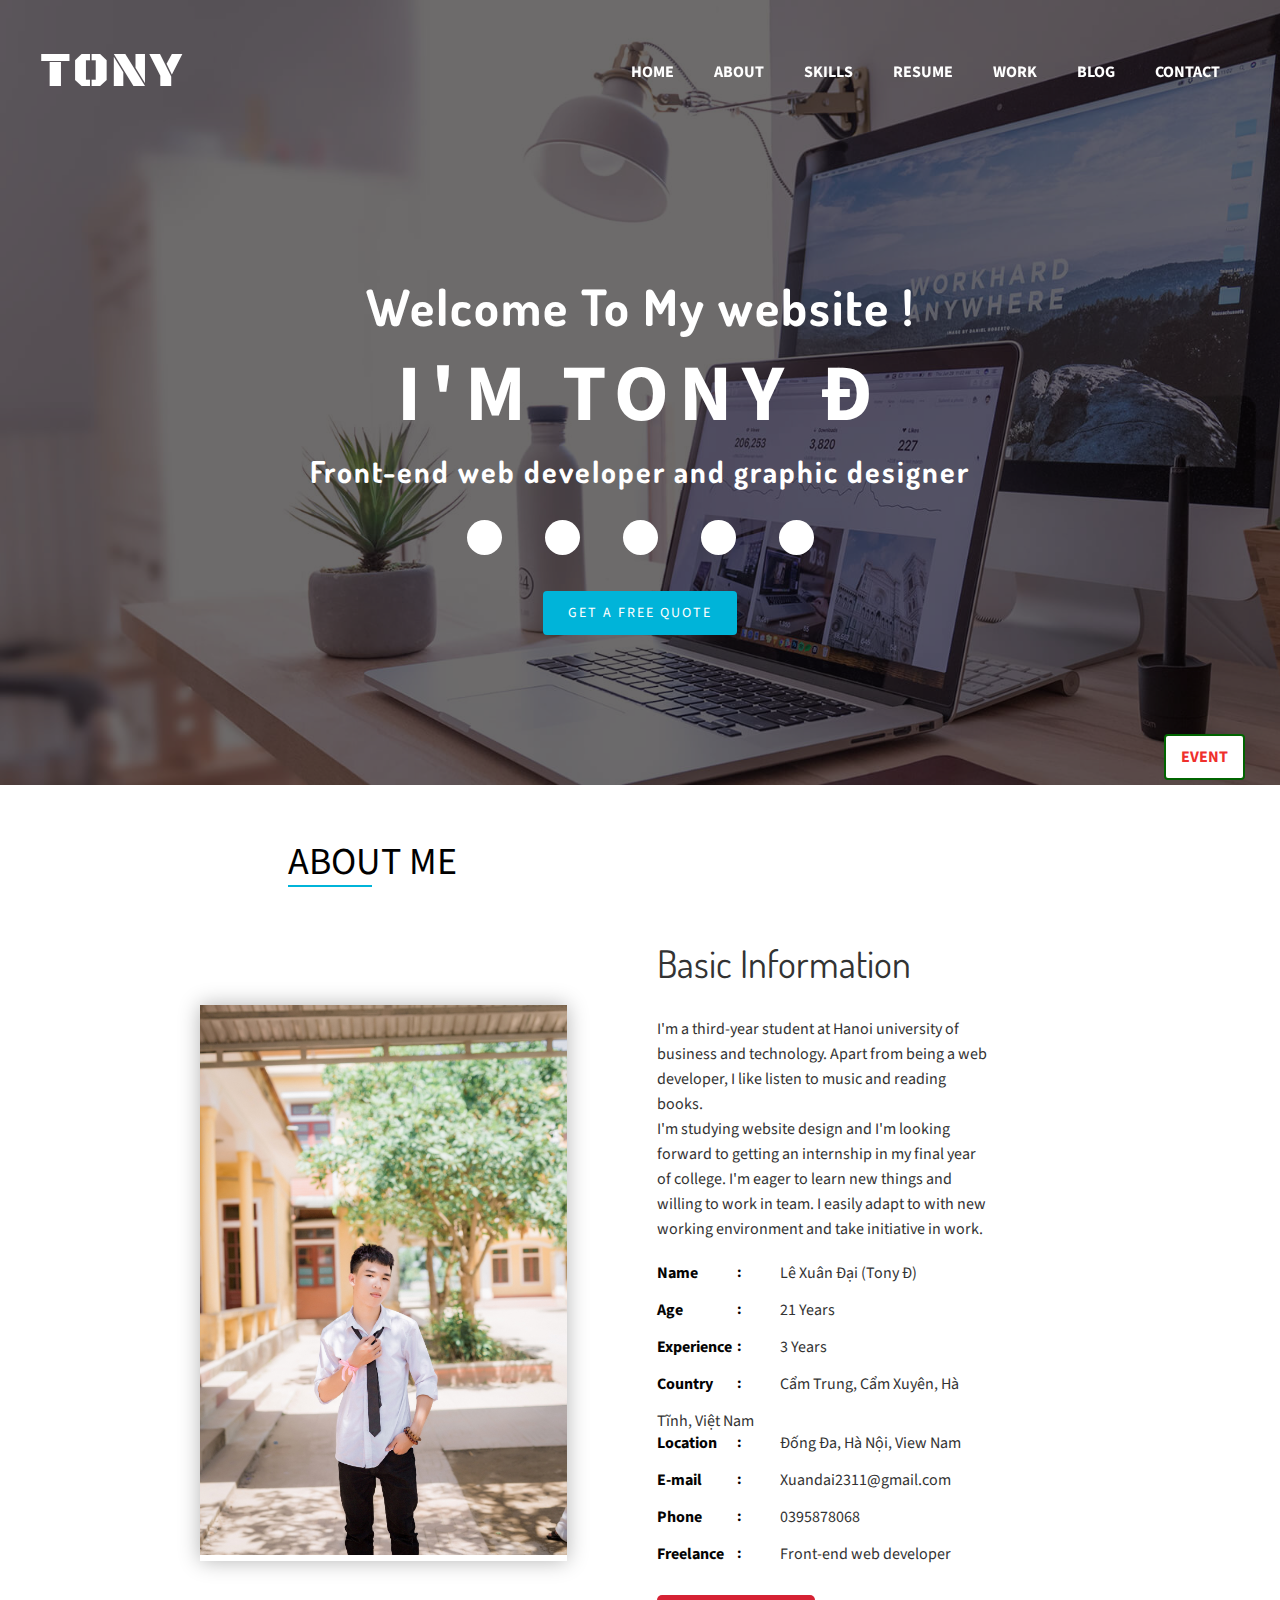
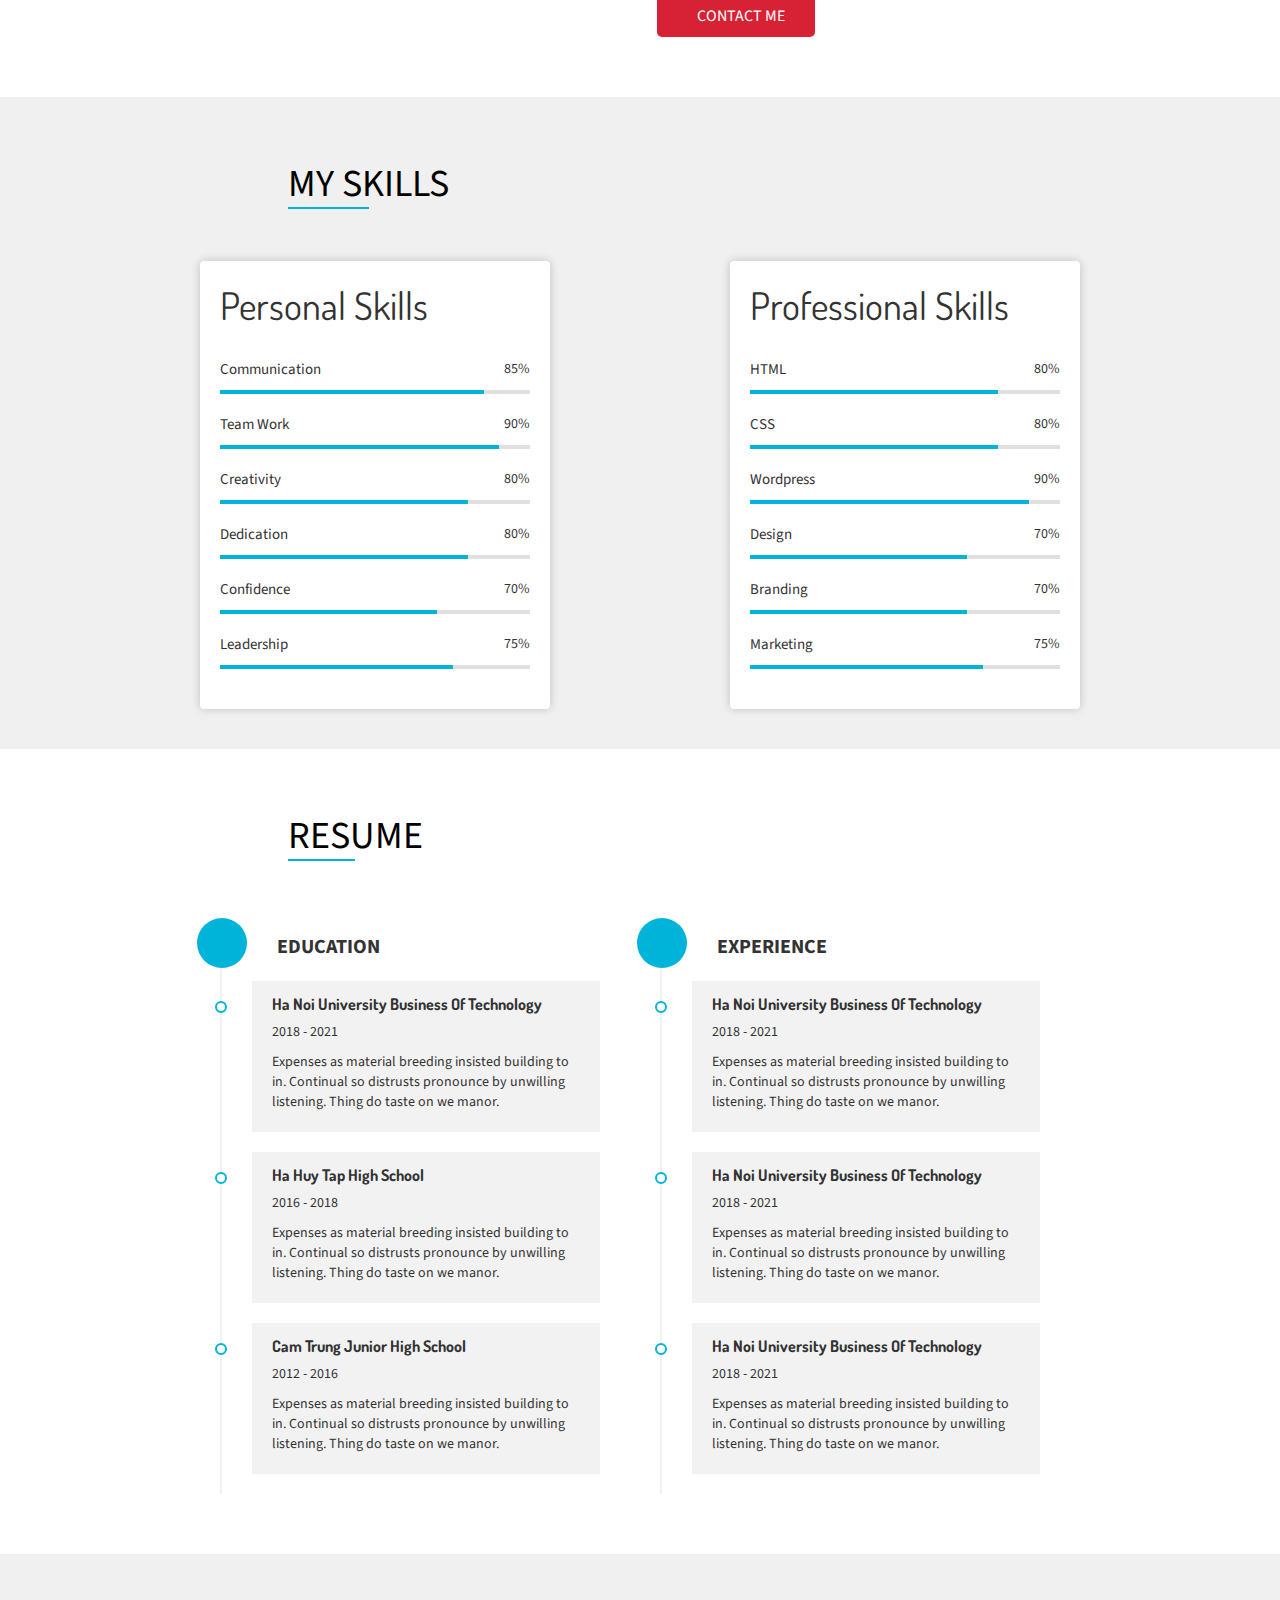
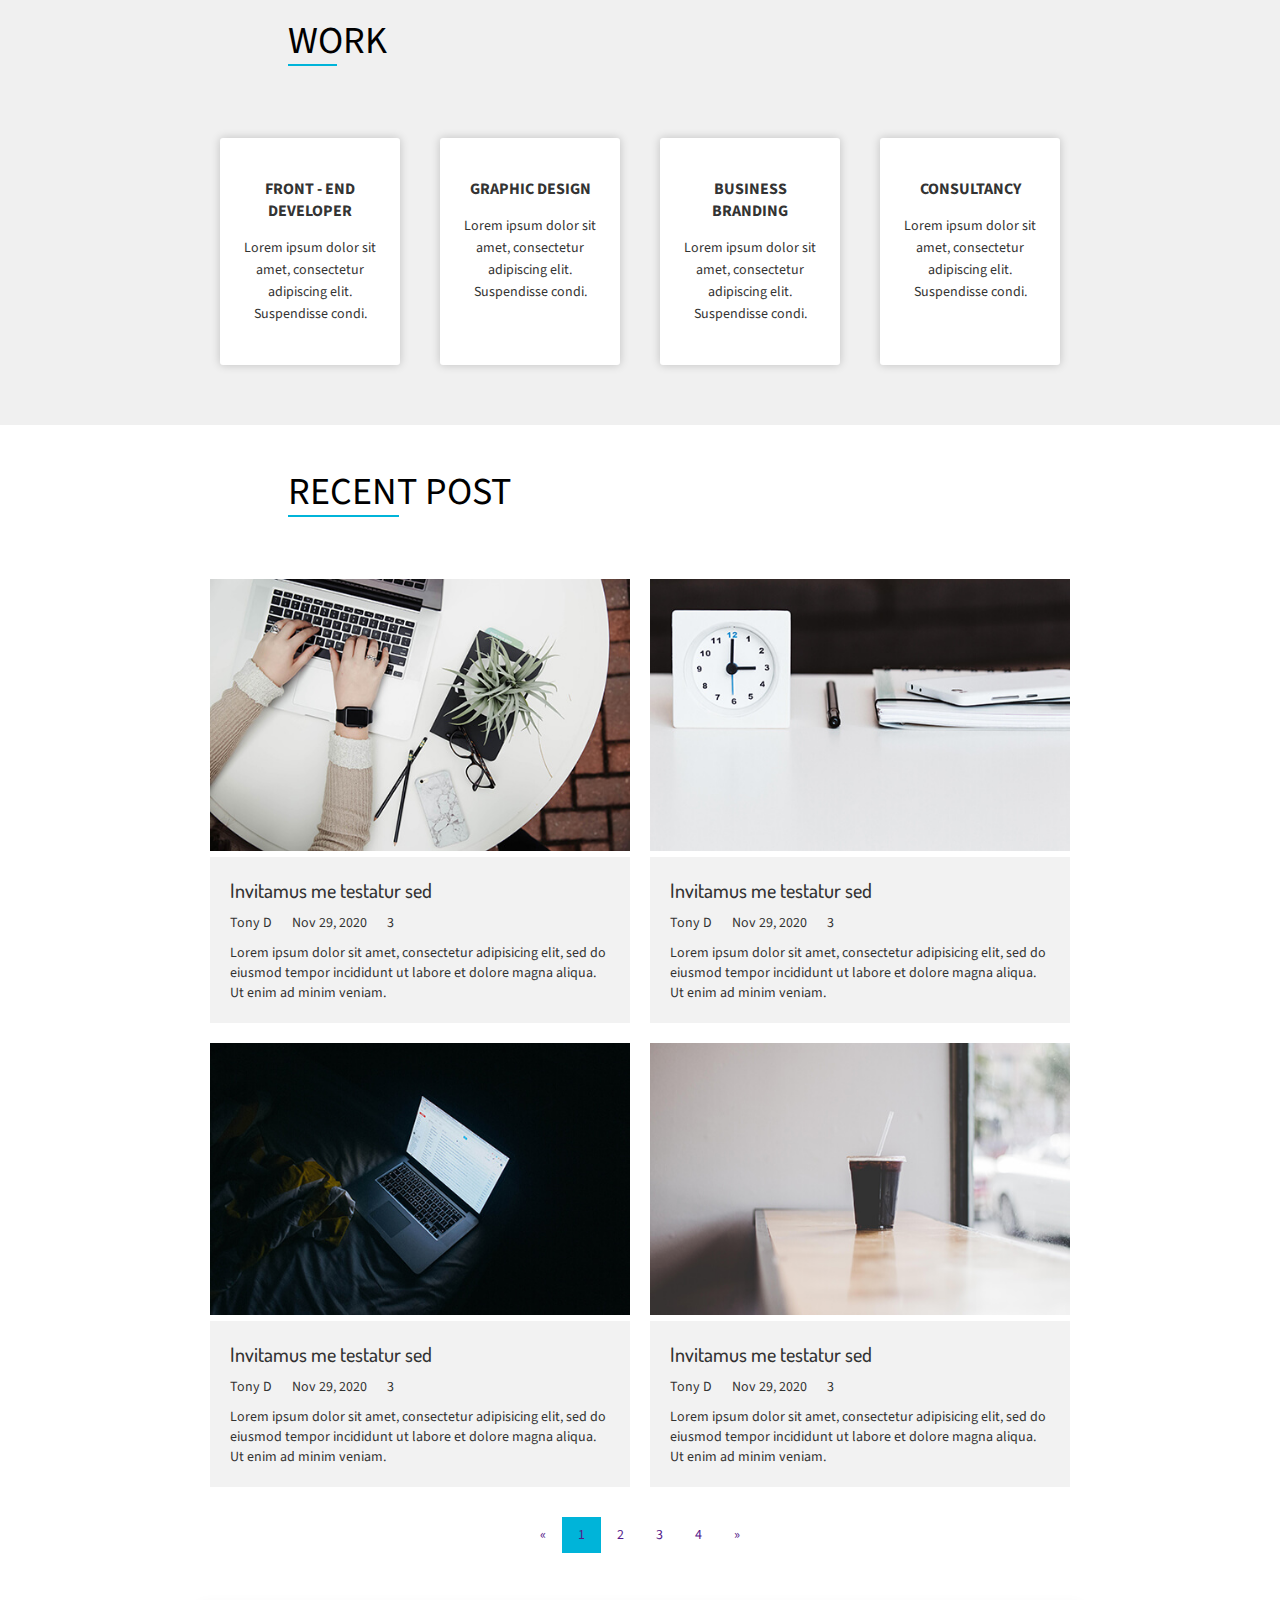
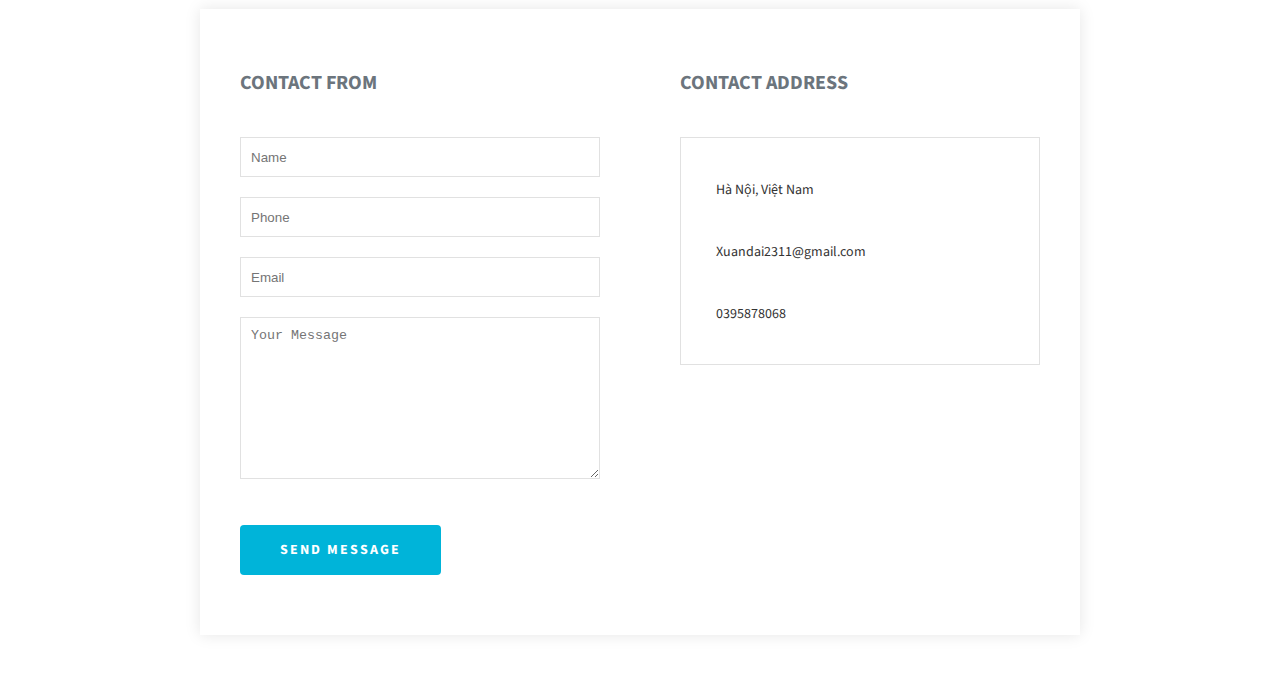
==== commit 5297d8a2: "Responsive" ====
--- a/index.html
+++ b/index.html
@@ -3,7 +3,7 @@
 
 <head>
     <meta charset="UTF-8">
-    <title>Tony Đ landing page</title>
+    <title>My Profile</title>
     <meta name="viewport" content="width=device-width, initial-scale=1.0">
     <!-- google font -->
     <link href="https://fonts.googleapis.com/css2?family=Dosis:wght@500;600;700&display=swap" rel="stylesheet">
@@ -12,7 +12,7 @@
     <link rel="stylesheet" href="https://kit-pro.fontawesome.com/releases/v5.12.0/css/pro.min.css">
     <link rel="stylesheet" href="Css/Style.css">
     <link rel="stylesheet" href="Css/Christmas.css">
-
+    <link rel="stylesheet" href="Css/Responsive.css"></li>
 </head>
 
 <body>
@@ -36,7 +36,7 @@
         <img class="tree" src="img/noel/—Pngtree—creative christmas_1893077.png" alt="">
         <img class="santa" src="img/noel/santa.gif" alt="" id="Santa">
         <div class="snow-button"></div>
-        <audio id="audio" src="sound/HO HO HO Merry Christmas - Sound Effect - YouTube.mp3" preload="auto" ></audio>
+        <audio id="audio" src="sound/mix_17s (audio-joiner.com).mp3" preload="auto" ></audio>
 
     </div>
     <div id="snow" class="snowflakes" aria-hidden="true">
@@ -57,7 +57,7 @@
 
 
     <header id="home">
-        <nav class="row" id="row-menu">
+        <div class="row" id="row-menu">
             <!-- background christmas -->
             <div id="noelbackground" class="b-page_noel">
                 <div class="b-page__content">
@@ -513,8 +513,8 @@
                 <!-- menu header Pc -->
                 <div class="menu-header">
                     <ul class="menu">
-                        <li class="item"><a href="#home">Home</a></li>
-                        <li class="item"><a href="#title_about">about</a></li>
+                        <li class="item"><a class="home" href="#home">Home</a></li>
+                        <li class="item"><a href="#about">about</a></li>
                         <li class="item"><a href="#skills">skills</a></li>
                         <li class="item"><a href="#resume">resume</a></li>
                         <li class="item"><a href="#work">work</a></li>
@@ -532,18 +532,23 @@
                     <label for="menu-mobile-input" class="menu-mobile-close">
                         <i class="far fa-times"></i>
                     </label>
+                    <div class="avatar" id="avatar">
+                        <img src="img/about/avatar.jpg" alt="">
+                        <h1>Tony</h1>
+                        <span>Web Designer</span>
+                    </div>
                     <ul class="menu-item-mobile">
-                        <li class="item-mobile"><a href="">about</a></li>
-                        <li class="item-mobile"><a href="">Home</a></li>
-                        <li class="item-mobile"><a href="">skills</a></li>
-                        <li class="item-mobile"><a href="">resume</a></li>
-                        <li class="item-mobile"><a href="">work</a></li>
-                        <li class="item-mobile"><a href="">blog</a></li>
-                        <li class="item-mobile"><a href="">contact</a></li>
+                        <li class="item-mobile"><a href="#home">Home</a></li>
+                        <li class="item-mobile"><a href="#about">about</a></li>
+                        <li class="item-mobile"><a href="#skills">skills</a></li>
+                        <li class="item-mobile"><a href="#resume">resume</a></li>
+                        <li class="item-mobile"><a href="#work">work</a></li>
+                        <li class="item-mobile"><a href="#blog">blog</a></li>
+                        <li class="item-mobile"><a href="#contact">contact</a></li>
                     </ul>
                 </div>
             </div>
-        </nav>
+        </div>
         <div id="noel-button" class="introduce">
             <div class="overlay"></div>
             <div class="container">
@@ -555,7 +560,7 @@
 
                 <div class="contact-icon">
                     <ul>
-                        <li>
+                        <li item>
                             <a href="" class="Social-Network"><i class="fab fa-facebook-f"></i></a>
                         </li>
                         <li>
--- a/Css/Style.css
+++ b/Css/Style.css
@@ -48,7 +48,7 @@
 
 
 header .row {
-    margin: auto;
+    margin: 0 auto;
     position: fixed;
     z-index: 1030;
     top: 0;
@@ -56,7 +56,7 @@
     right: 0;
     width: 100%;
     transition: 0.6s;
-    padding: 30px 100px;
+    padding-top: 40px;
 }
 
 header .row.sticky {
@@ -64,25 +64,21 @@
     background: #fff;
     box-shadow: 0px 0px 5px rgba(0, 0, 0, 0.3);
 }
+header .row.sticky .container .logo-header a {
+    font-size: 40px;
+}
 
 .row .container {
-    margin: auto;
     display: flex;
     justify-content: space-between;
     align-items: center;
-    padding: 0 100px;
-}
-
-.row .container .logo-header .logo img {
-    height: 70px;
-    background: #00b4d9;
-   
-}
-
+    max-width: 1200px;
+    margin: 0 auto;
+}
 .row .container .logo-header a {
     color: #fff;
-    font-weight: 700;
-    font-size: 3em;
+    font-weight: 500;
+    font-size: 50px;
     position: relative;
     text-transform: uppercase;
     text-decoration: none;
@@ -92,6 +88,7 @@
 
 }
 
+
 header .row.sticky .logo-header a {
     color: #00b4d9;
 }
@@ -115,6 +112,7 @@
     padding: 0 10px;
     transition: 0.6s;
 }
+
 
 header .row.sticky .container .menu-header .menu .item a{
     color: #000
@@ -859,8 +857,12 @@
 header .row .container .menu-bars-btn {
     width: 28px;
     height: 28px;
-    color: #333;
+    color: #fff;
     display: none;
+}
+
+header .row.sticky .container .menu-bars-btn {
+    color: #00b4d9;
 }
 
 header .row .container .menu-bars-btn .far {
@@ -890,6 +892,26 @@
     opacity: 0;
     transition: transform linear 0.2s, opacity linear 0.2s;
 }
+header .row .container .menu-mobile .avatar {
+    text-align: center;
+}
+header .row .container .menu-mobile .avatar img {
+    width: 150px;
+    margin-top: 50px;
+    border: 4px solid #00b4d9;
+    border-radius: 50%;
+    
+}
+header .row .container .menu-mobile .avatar h1 {
+    margin: 10px auto auto;
+    font-weight: 700;
+    font-family: 'Black Ops One', cursive;
+    color: #00b4d9;
+}
+header .row .container .menu-mobile .avatar span {
+    font-size: 18px;
+    font-weight: 700;
+}
 
 header .row .container .menu-mobile .menu-item-mobile {
     margin-top: 30px;
@@ -897,13 +919,18 @@
 
 header .row .container .menu-mobile .menu-item-mobile .item-mobile {
     text-transform: uppercase;
-    color: #333;
-    text-align: center;
-    margin: 20px auto;
-    font-weight: 700;
-}
-
-header .row .container .menu-mobile .menu-mobile-close {
+    text-align: center;
+    margin: 30px auto;
+    font-weight: 700;
+}
+
+header .row .container .menu-mobile .menu-item-mobile .item-mobile a {
+    color: #000;
+}
+header .row .container .menu-mobile .menu-item-mobile .item-mobile a:hover {
+    color: #00b4d9;
+}
+header .row .container .menu-mobile .menu-mobile-close .far {
     margin: 20px 20px;
     font-size: 25px;
     position: absolute;
@@ -915,10 +942,11 @@
 header .row .container .menu-input:checked ~ .menu-mobile {
     transform: translateX(0);
     opacity: 1;
-}
-
-
-@media (max-width: 1030px) {
+    z-index: 1000;
+}
+
+
+@media (max-width: 992px) {
     header .row .container .menu-bars-btn {
         display: block;
     }
--- a/Css/Christmas.css
+++ b/Css/Christmas.css
@@ -356,6 +356,16 @@
    z-index: 2;
    display: none;
 }
+header .row .container .menu-mobile .avatar.active img {
+   border: 4px solid #B80000;
+}
+header .row .container .menu-mobile .avatar.active h1 {
+   color: #00962B;
+}
+header .row .container .menu-mobile .menu-item-mobile .item-mobile.active a:hover {
+   color: #00962B;
+}
+
 
 
 .to-top .far.active {
--- a/Css/Responsive.css
+++ b/Css/Responsive.css
@@ -0,0 +1,2 @@
+@media (min-width: 992px) and (max-width: 1199px){header .row .container{max-width:850px}header .row .container .menu-header .menu .item{padding:0}header .introduce{background-size:cover}header .introduce .container{margin:0}header .introduce .container .contents h5{font-size:45px}header .introduce .container .contents h2{font-size:60px}header .introduce .container .contents p{font-size:25px}header .introduce .container .contact-icon ul li{padding:0 15px}#about .container{max-width:992px;margin:40px 32px 20px}#about .container .row{margin:auto}#about .container .row .photo{max-width:50%;margin-left:30px}#about .container .row .photo img{height:450px}#about .container .row .content{margin:0 auto;max-width:50%}#about .container .row .content .profile{font-size:14px}#about .container .row .content .basic-information{font-size:14px}#about .container .row .content .btn{font-size:14px;padding:10px 25px}#skills .container{max-width:992px;padding:40px 0;margin:40px 32px 20px}#skills .container .row .personal-skills{margin-right:35px}#skills .container .row .personal-skills h3{font-size:30px}#skills .container .row .professional-skills{margin-left:35px}#skills .container .row .professional-skills h3{font-size:30px}#resume .container{max-width:992px;padding:40px 0;margin:40px 32px 20px}#resume .container .row .education .content-text h3{font-size:16px}#resume .container .row .education .content-text span{font-size:12px}#resume .container .row .education .content-text p{font-size:13px}#resume .container .row .experience .content-text h3{font-size:16px}#resume .container .row .experience .content-text span{font-size:12px}#resume .container .row .experience .content-text p{font-size:13px}#work .container{max-width:992px;padding:40px 0;margin:40px 32px 20px}#work .container .row-work .item{margin:20px 15px}#work .container .row-work .item .content-text h3{font-size:12px}#work .container .row-work .item .content-text p{font-size:12px}#blog .container{max-width:992px;padding:40px 0;margin:40px 32px 20px}#contact .container{max-width:992px;margin:40px 32px 20px}}@media (max-width: 991px){header .row .container{max-width:650px}header .row .container .menu-header .menu .item{padding:0}header .introduce{background-size:cover}header .introduce .container{margin:0}header .introduce .container .contents{padding-top:40px}header .introduce .container .contents h5{font-size:40px}header .introduce .container .contents h2{font-size:55px}header .introduce .container .contents p{font-size:25px}header .introduce .container .contact-icon ul li{padding:0 10px}#about .container{max-width:992px;margin:40px 32px 20px}#about .container .row{margin:auto}#about .container .row .photo{max-width:50%;margin-bottom:45px}#about .container .row .photo img{height:450px}#about .container .row .content{margin:0 auto;max-width:50%}#about .container .row .content .profile{font-size:14px}#about .container .row .content .basic-information{font-size:14px}#about .container .row .content .btn{font-size:14px;padding:10px 25px}#skills .container{max-width:992px;padding:40px 0;margin:40px 32px 20px}#skills .container .row .personal-skills{margin-right:30px}#skills .container .row .personal-skills h3{font-size:30px}#skills .container .row .professional-skills{margin-left:30px}#skills .container .row .professional-skills h3{font-size:30px}#resume .container{max-width:992px;padding:40px 0;margin:40px 32px 20px}#resume .container .row .education .content-text{padding:25px}#resume .container .row .education .content-text h3{font-size:16px;line-height:18px}#resume .container .row .education .content-text span{font-size:12px;padding:15px 0 13px}#resume .container .row .education .content-text p{font-size:13px}#resume .container .row .experience .content-text h3{font-size:16px;line-height:18px}#resume .container .row .experience .content-text span{font-size:12px}#resume .container .row .experience .content-text p{font-size:13px}#work .container{max-width:992px;padding:40px 0;margin:40px 32px 20px}#work .container .row-work{grid-template-columns:repeat(2, 2fr)}#work .container .row-work .item{margin:10px 15px;padding:10px}#work .container .row-work .item .content-icon{margin-top:20px}#work .container .row-work .item .content-icon i{margin:0}#work .container .row-work .item .content-text{margin-top:20px}#work .container .row-work .item .content-text h3{font-size:16px}#work .container .row-work .item .content-text p{font-size:14px;margin:15px 25px;line-height:25px}#blog .container{max-width:992px;padding:40px 0;margin:40px 32px 20px}#contact .container{max-width:992px;padding:40px 0;margin:40px 32px 20px}}@media (max-width: 767px){header .row{padding-top:20px}header .row .container{max-width:380px;width:100%}header .row.sticky{padding:5px 20px}header .introduce{padding:120px 0}header .introduce .container .contents h5{font-size:23px}header .introduce .container .contents h2{font-size:30px;padding:10px 0}header .introduce .container .contents p{font-size:14px}header .introduce .container .contact-icon ul li{padding:0 4px}header .introduce .container .contact-icon .btn-header .btn-header{padding:10px 20px}#about{padding:0}#about .container .title .title-about{font-size:30px}#about .container .title .title-about::before{margin-top:35px}#about .container .row{display:grid;grid-template-columns:repeat(1, 1fr)}#about .container .row .photo{max-width:100%;margin:40px 0}#about .container .row .photo img{height:525px}#about .container .row .content{max-width:100%}#about .container .row .content .profile h3{font-size:25px}#about .container .row .content .basic-information .pro-title{width:100px}#skills .container .title .title-skills{font-size:30px}#skills .container .title .title-skills::before{margin-top:35px}#skills .container .row{grid-template-columns:repeat(1, 1fr)}#skills .container .row .personal-skills{margin:0;width:100%}#skills .container .row .personal-skills h3{font-size:25px}#skills .container .row .professional-skills{margin:0;width:100%;margin-top:15px}#skills .container .row .professional-skills h3{font-size:25px}#resume .container{padding:0}#resume .container .title .title-resume{font-size:30px}#resume .container .title .title-resume::before{margin-top:35px}#resume .container .row{grid-template-columns:repeat(1, 1fr)}#resume .container .row .education{padding:0}#resume .container .row .education .timeline li{padding:0 0 20px 30px}#resume .container .row .education .timeline li .timeline-title{margin-left:10px}#resume .container .row .experience{padding:0}#resume .container .row .experience .timeline li{padding:0 0 20px 30px}#resume .container .row .experience .timeline li .time-line{margin-left:10px}#work .container .title .title-work{font-size:30px}#work .container .title .title-work::before{margin-top:35px}#work .container .row-work{grid-template-columns:repeat(1, 1fr)}#work .container .row-work .item{padding:0;margin:10px 0}#work .container .row-work .item .content-item{padding:15px 0}#work .container .row-work .item .content-item .content-text p{margin:15px 10px}#blog .container{padding:0}#blog .container .title .title-blog{font-size:30px}#blog .container .title .title-blog::before{margin-top:35px}#blog .container .row{grid-template-columns:repeat(1, 1fr);margin-top:20px}#contact .container .row{grid-template-columns:repeat(1, 1fr)}}
+/*# sourceMappingURL=Responsive.css.map */
